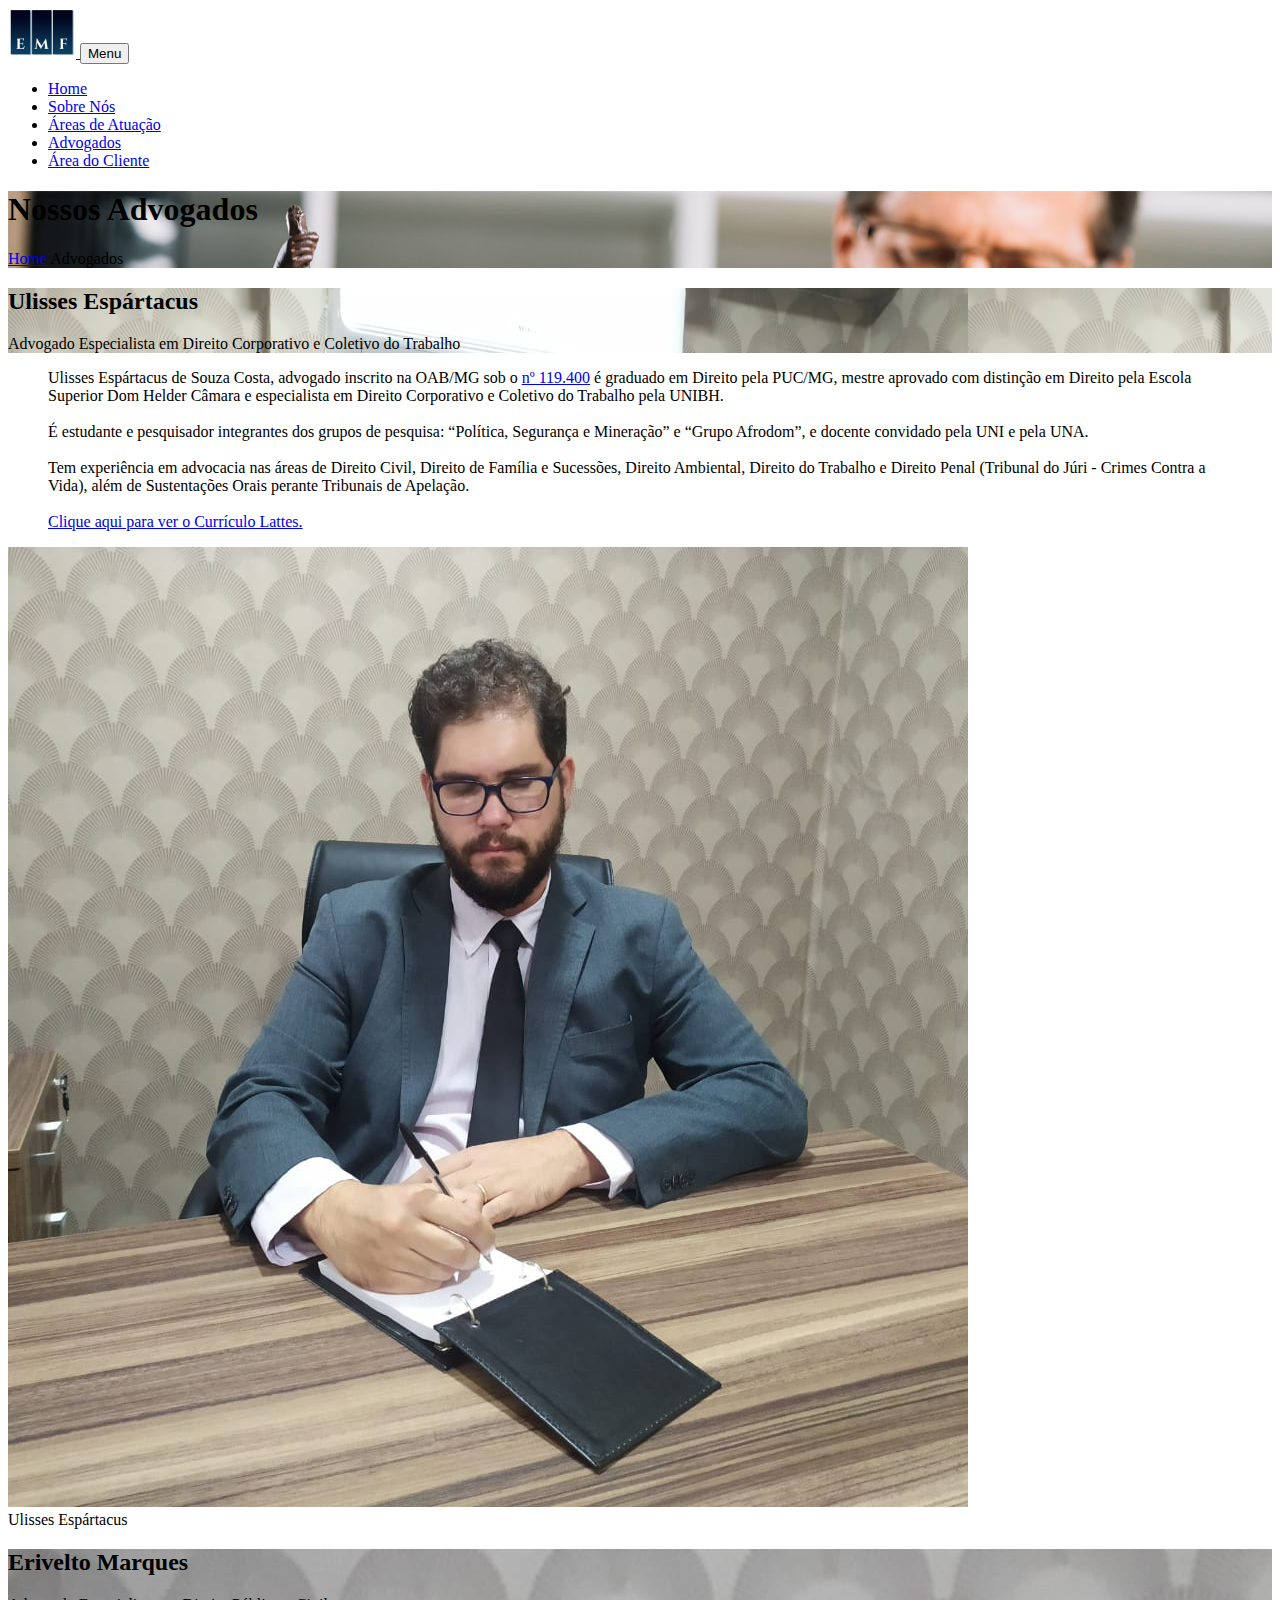
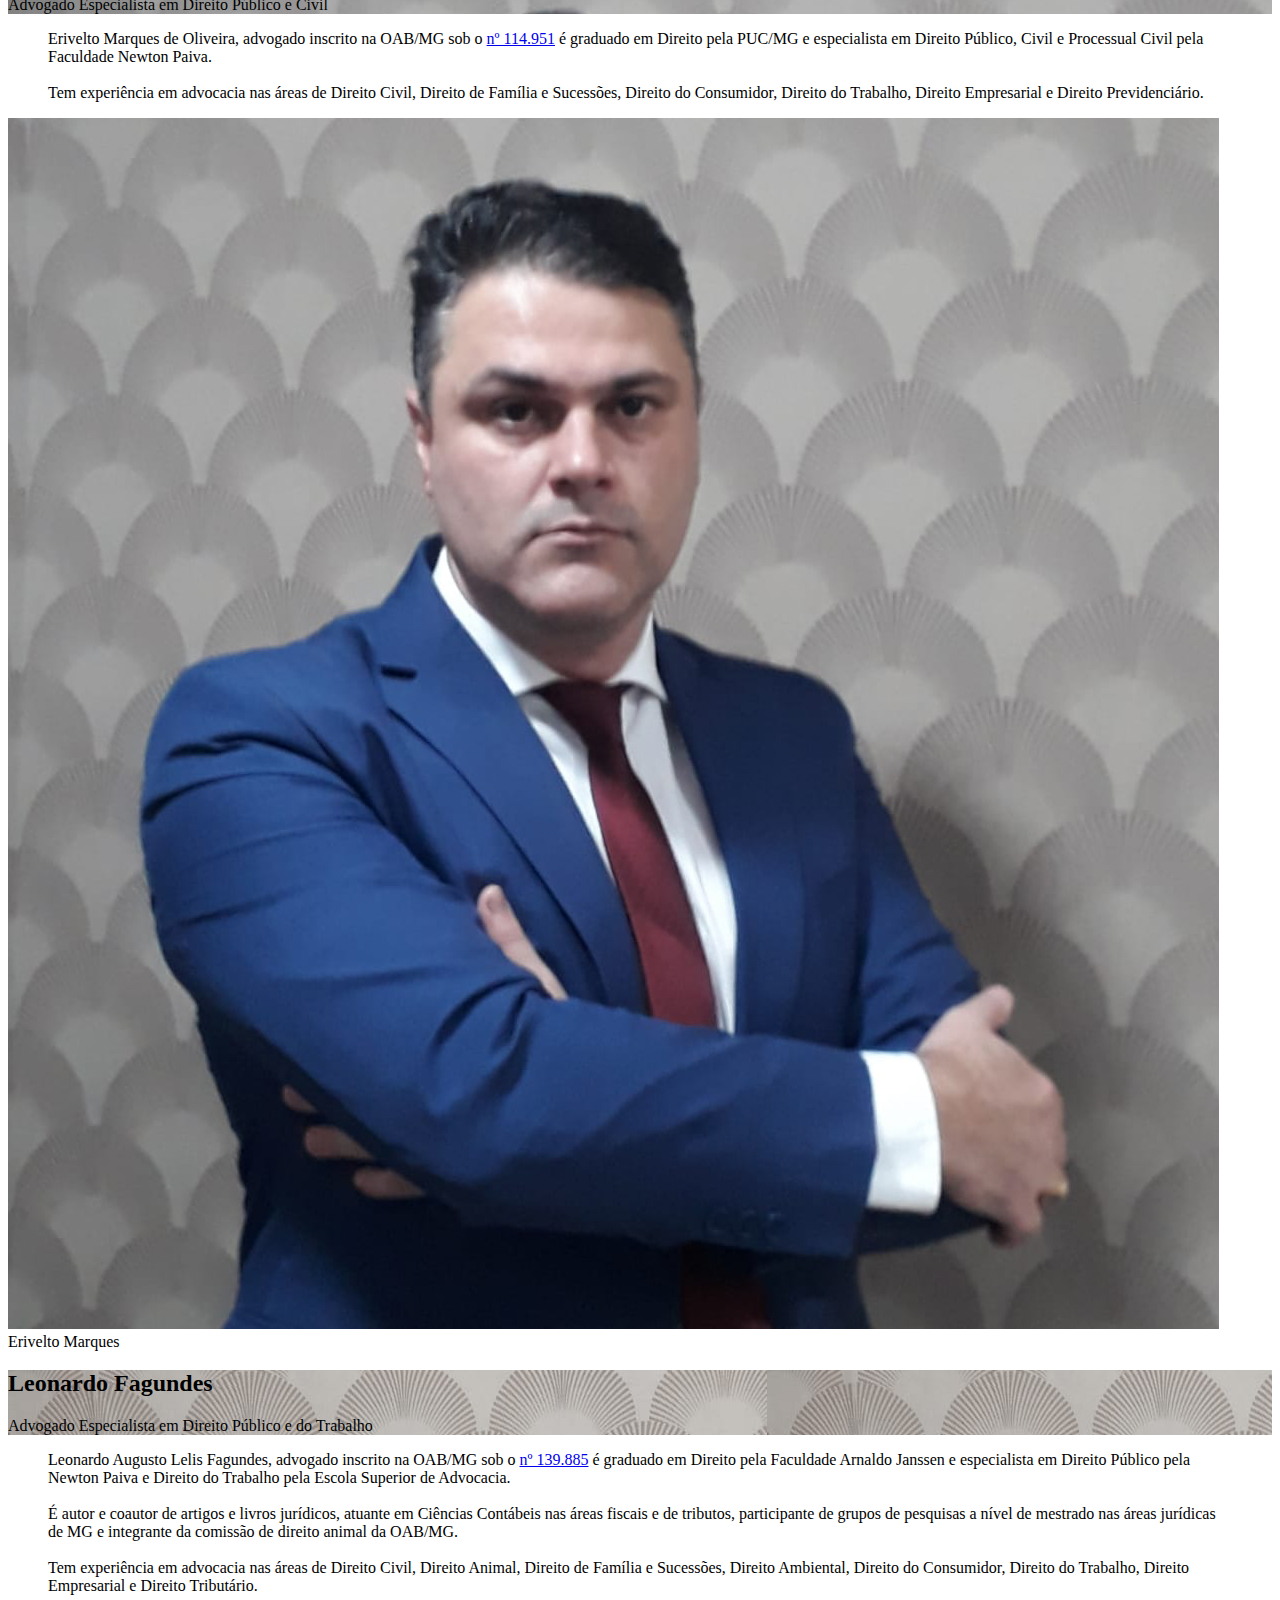
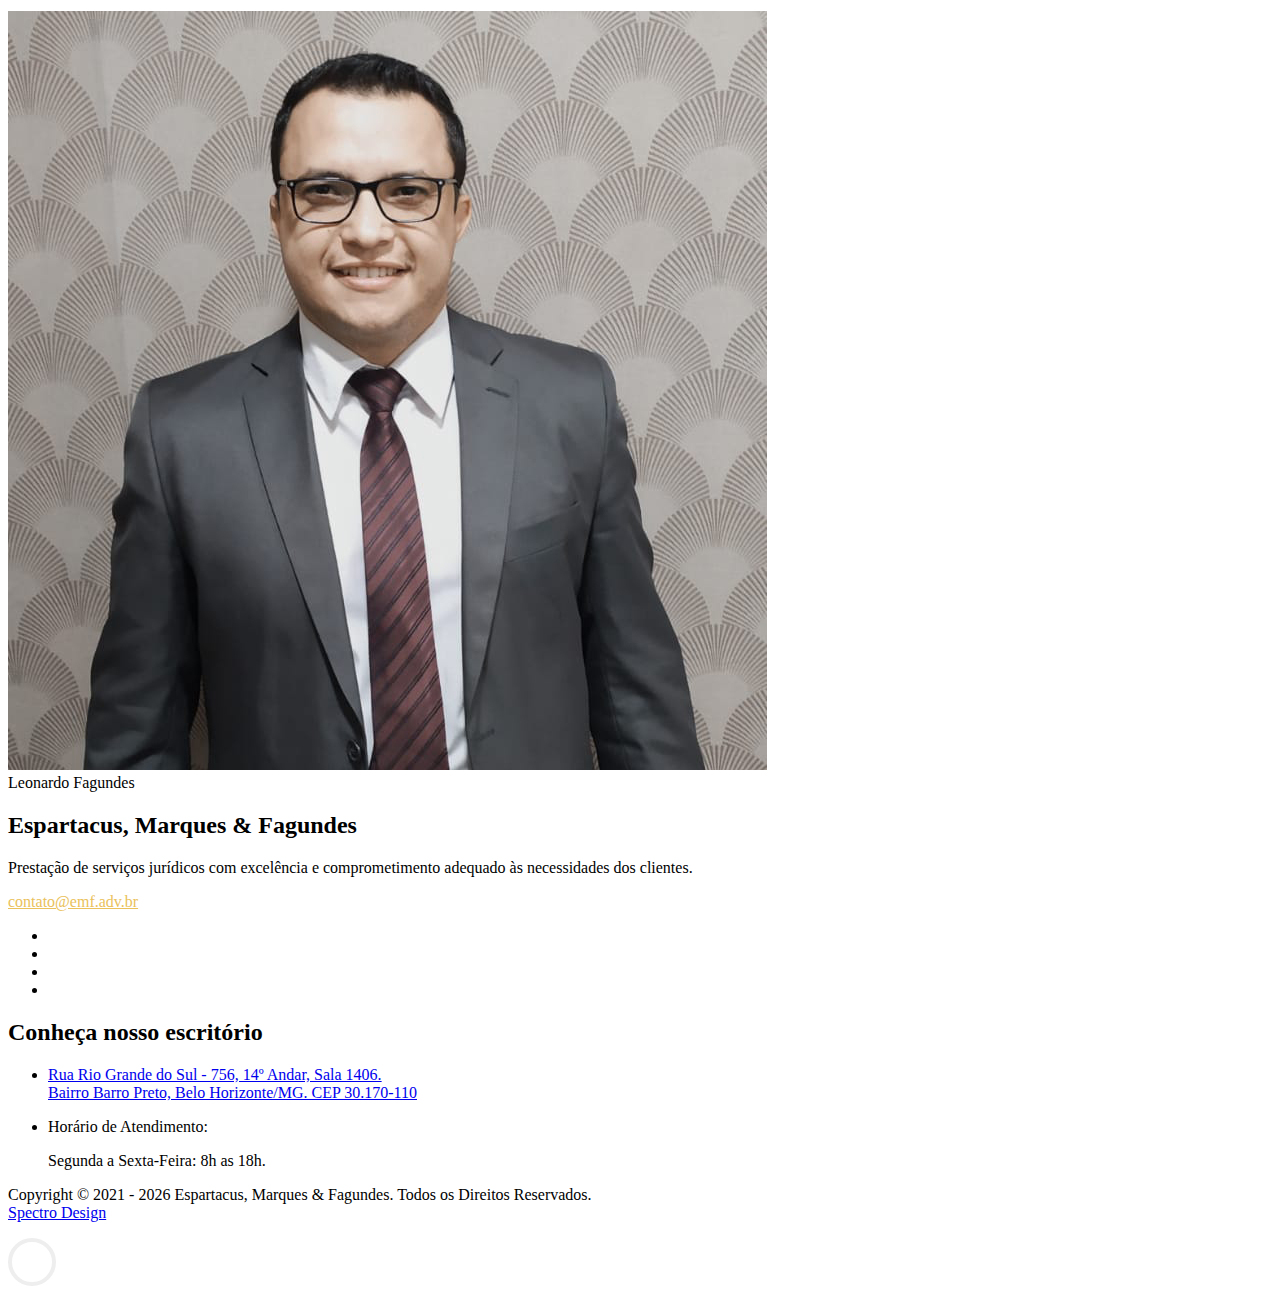
==== advogados.html @ 8c144154 "first commit" ====
<!DOCTYPE html>
<html lang="pt-BR">

<head>
  <title>EMF | Direito de Negócios</title>
  <meta charset="UTF-8">
  <meta name="viewport" content="width=device-width, initial-scale=1, shrink-to-fit=no">

  <link href="https://fonts.googleapis.com/css?family=Poppins:300,400,500,600,700,800,900" rel="stylesheet">
  <link href="https://fonts.googleapis.com/css?family=Lora:400,400i,700,700i" rel="stylesheet">

  <link rel="stylesheet" href="css/open-iconic-bootstrap.min.css">
  <link rel="stylesheet" href="css/animate.css">
  <link rel="stylesheet" href="css/owl.carousel.min.css">
  <link rel="stylesheet" href="css/owl.theme.default.min.css">
  <link rel="stylesheet" href="css/magnific-popup.css">
  <link rel="stylesheet" href="css/aos.css">
  <link rel="stylesheet" href="css/ionicons.min.css">
  <link rel="stylesheet" href="css/bootstrap-datepicker.css">
  <link rel="stylesheet" href="css/jquery.timepicker.css">
  <link rel="stylesheet" href="css/flaticon.css">
  <link rel="stylesheet" href="css/icomoon.css">
  <link rel="stylesheet" href="css/style.css">
</head>

<body>
  <nav class="navbar navbar-expand-lg navbar-dark ftco_navbar bg-dark ftco-navbar-light" id="ftco-navbar">
    <div class="container">
      <a class="navbar-brand" href="index.html">
        <img src="./images/logo_torres.png" height="50px">
      </a>
      
      <button class="navbar-toggler" type="button" data-toggle="collapse" data-target="#ftco-nav"
        aria-controls="ftco-nav" aria-expanded="false" aria-label="Alternar navegação">
        <span class="oi oi-menu"></span> Menu
      </button>

      <div class="collapse navbar-collapse" id="ftco-nav">
        <ul class="navbar-nav ml-auto">
          <li class="nav-item"><a href="index.html" class="nav-link">Home</a></li>
          <li class="nav-item"><a href="sobre.html" class="nav-link">Sobre Nós</a></li>
          <li class="nav-item"><a href="areas-atuacao.html" class="nav-link">Áreas de Atuação</a></li>
          <li class="nav-item active"><a href="advogados.html" class="nav-link">Advogados</a></li>
          <li class="nav-item"><a href="https://cliente.emf.adv.br" target="_blank" class="nav-link">Área do Cliente</a></li>
        </ul>
      </div>
    </div>
  </nav>

  <section class="hero-wrap hero-wrap-2" style="background-image: url('images/bg_2.jpg');"
    data-stellar-background-ratio="0.5">
    <div class="overlay"></div>
    
    <div class="container">
      <div class="row no-gutters slider-text align-items-end justify-content-center">
        <div class="col-md-9 ftco-animate pb-5 text-center">
          <h1 class="mb-3 bread">Nossos Advogados</h1>
          
          <p class="breadcrumbs">
            <span class="mr-2">
              <a href="index.html">Home <i class="ion-ios-arrow-forward"></i></a>
            </span>
            <span>Advogados</span>
          </p>
        </div>
      </div>
    </div>
  </section>


  <section class="ftco-section bg-light">
    <div class="container-fluid">
      <div class="row justify-content-center">
        <div class="col-lg-4 col-sm-12">
          <div class="block-2 ftco-animate">
            <div class="flipper">
              <div class="front advogados-image" style="background-image: url('./images/espartacus.jpeg');">
                <div class="box">
                  <h2>Ulisses Espártacus</h2>
                  <p>Advogado Especialista em Direito Corporativo e Coletivo do Trabalho</p>
                </div>
              </div>

              <div class="back">
                <blockquote>
                  <p class="text-justify advogados-p">
                    Ulisses Espártacus de Souza Costa, advogado inscrito na OAB/MG sob o <a href="https://www.oabmg.org.br/Consulta/Home/ConsultaInscrito/107839">nº 119.400</a> é graduado em Direito pela PUC/MG, mestre aprovado com distinção em Direito pela Escola Superior Dom Helder Câmara e especialista em Direito Corporativo e Coletivo do Trabalho pela UNIBH. <br><br>
                    É estudante e pesquisador integrantes dos grupos de pesquisa: &ldquo;Política, Segurança e Mineração&rdquo; e &ldquo;Grupo Afrodom&rdquo;, e docente convidado pela UNI e pela UNA. <br><br>
                    Tem experiência em advocacia nas áreas de Direito Civil, Direito de Família e Sucessões, Direito Ambiental, Direito do Trabalho e Direito Penal (Tribunal do Júri - Crimes Contra a Vida), além de Sustentações Orais perante Tribunais de Apelação. <br><br>
                    <a href="http://lattes.cnpq.br/2331229431245854" target="_blank">Clique aqui para ver o Currículo Lattes.</a>
                  </p>
                </blockquote>
                
                <div class="author d-flex">
                  <div class="image mr-3 align-self-center">
                    <img src="images/espartacus_small.jpg" alt="">
                  </div>
                 
                  <div class="name align-self-center">Ulisses Espártacus</div>
                </div>
              </div>
            </div>
          </div>
        </div>

        <div class="col-lg-4 col-sm-12">
          <div class="block-2 ftco-animate">
            <div class="flipper">
              <div class="front advogados-image" style="background-image: url('./images/marques.jpeg');">
                <div class="box">
                  <h2>Erivelto Marques</h2>
                  <p>Advogado Especialista em Direito Público e Civil</p>
                </div>
              </div>
              
              <div class="back">
                <blockquote>
                  <p class="text-justify advogados-p">
                    Erivelto Marques de Oliveira, advogado inscrito na OAB/MG sob o <a href="https://www.oabmg.org.br/Consulta/Home/ConsultaInscrito/92408" target="_blank">nº 114.951</a> é graduado em Direito pela PUC/MG e especialista em Direito Público, Civil e Processual Civil pela Faculdade Newton Paiva.<br><br>
                    Tem experiência em advocacia nas áreas de Direito Civil, Direito de Família e Sucessões, Direito do Consumidor, Direito do Trabalho, Direito Empresarial e Direito Previdenciário.
                  </p>
                </blockquote>

                <div class="author d-flex">
                  <div class="image mr-3 align-self-center">
                    <img src="./images/marques_small.jpg" alt="">
                  </div>

                  <div class="name align-self-center">Erivelto Marques</div>
                </div>
              </div>
            </div>
          </div>
        </div>

        <div class="col-lg-4 col-sm-12">
          <div class="block-2 ftco-animate">
            <div class="flipper">
              <div class="front advogados-image" style="background-image: url('./images/fagundes.jpeg');">
                <div class="box">
                  <h2>Leonardo Fagundes</h2>
                  <p>Advogado Especialista em Direito Público e do Trabalho</p>
                </div>
              </div>

              <div class="back">
                <blockquote>
                  <p class="text-justify advogados-p">
                    Leonardo Augusto Lelis Fagundes, advogado inscrito na OAB/MG sob o <a href="https://www.oabmg.org.br/Consulta/Home/ConsultaInscrito/132159" target="_blank">nº 139.885</a> é graduado em Direito pela Faculdade Arnaldo Janssen e especialista em Direito Público pela Newton Paiva e Direito do Trabalho pela Escola Superior de Advocacia.<br><br>
                    É autor e coautor de artigos e livros jurídicos, atuante em Ciências Contábeis nas áreas fiscais e de tributos, participante de grupos de pesquisas a nível de mestrado nas áreas jurídicas de MG e integrante da comissão de direito animal da OAB/MG. <br><br>
                    Tem experiência em advocacia nas áreas de Direito Civil, Direito Animal, Direito de Família e Sucessões, Direito Ambiental, Direito do Consumidor, Direito do Trabalho, Direito Empresarial e Direito Tributário.
                  </p>
                </blockquote>

                <div class="author d-flex">
                  <div class="image mr-3 align-self-center">
                    <img src="images/fagundes_small.jpg" alt="">
                  </div>
                  
                  <div class="name align-self-center">Leonardo Fagundes</div>
                </div>
              </div>
            </div>
          </div>
        </div>
      </div>
    </div>
  </section>

  <footer class="ftco-footer ftco-bg-dark ftco-section">
    <div class="container">
      <div class="row mb-5">
        <div class="col-md">
          <div class="ftco-footer-widget mb-4">
            <h2 class="ftco-heading-2">Espartacus, Marques & Fagundes</h2>
            
            <p>
              Prestação de serviços jurídicos com excelência e comprometimento adequado às necessidades dos clientes.
            </p>

            <p>
              <a style="color: #eac15a;" href="mailto:contato@emf.adv.br">contato@emf.adv.br</a>
            </p>
            
            <ul class="ftco-footer-social list-unstyled float-md-left float-lft mt-5">
              <li class="ftco-animate"><a href="#"><span class="icon-whatsapp"></span></a></li>
              <li class="ftco-animate"><a href="#"><span class="icon-instagram"></span></a></li>
              <li class="ftco-animate"><a href="#"><span class="icon-facebook"></span></a></li>
              <li class="ftco-animate"><a href="#"><span class="icon-linkedin"></span></a></li>
            </ul>
          </div>
        </div>
        
        <div class="col-md">
          <div class="ftco-footer-widget mb-4">
            <h2 class="ftco-heading-2">Conheça nosso escritório</h2>
            
            <div class="block-23 mb-3">
              <ul>
                <li>
                  <span class="icon icon-map-marker"></span>
                  
                  <a href="https://goo.gl/maps/w733eNDTpMYWF9cn6" target="_blank">
                    <span class="text">
                      Rua Rio Grande do Sul - 756, 14º Andar, Sala 1406.<br>
                      Bairro Barro Preto, Belo Horizonte/MG. CEP 30.170-110
                    </span>
                  </a>
                </li>
                
                <li class="pt-4">
                  <p>Horário de Atendimento:</p>
                  <p class="pl-3">Segunda a Sexta-Feira: 8h as 18h.</p>
                </li>
              </ul>
            </div>
          </div>
        </div>
      </div>

      <div class="row">
        <div class="col-md-12 text-center">
          <p>
            Copyright &copy;
            
            <script>
              var year = new Date().getFullYear();
              if (year > 2021) document.write('2021 - ');
              document.write(year);
            </script>
            
            Espartacus, Marques & Fagundes. Todos os Direitos Reservados.<br>
            
            <a href="https://designspectro.com.br" target="_blank">Spectro Design</a>
          </p>
        </div>
      </div>
    </div>
  </footer>

  <!-- loader -->
  <div id="ftco-loader" class="show fullscreen">
    <svg class="circular" width="48px" height="48px">
      <circle class="path-bg" cx="24" cy="24" r="22" fill="none" stroke-width="4" stroke="#eeeeee">
      <circle class="path" cx="24" cy="24" r="22" fill="none" stroke-width="4" stroke-miterlimit="10" stroke="#F96D00">
    </svg>
  </div>

  <script src="js/jquery.min.js"></script>
  <script src="js/jquery-migrate-3.0.1.min.js"></script>
  <script src="js/popper.min.js"></script>
  <script src="js/bootstrap.min.js"></script>
  <script src="js/jquery.easing.1.3.js"></script>
  <script src="js/jquery.waypoints.min.js"></script>
  <script src="js/jquery.stellar.min.js"></script>
  <script src="js/owl.carousel.min.js"></script>
  <script src="js/jquery.magnific-popup.min.js"></script>
  <script src="js/aos.js"></script>
  <script src="js/jquery.animateNumber.min.js"></script>
  <script src="js/bootstrap-datepicker.js"></script>
  <script src="js/jquery.timepicker.min.js"></script>
  <script src="js/scrollax.min.js"></script>
  <script src="js/google-map.js"></script>
  <script src="js/main.js"></script>
</body>
</html>
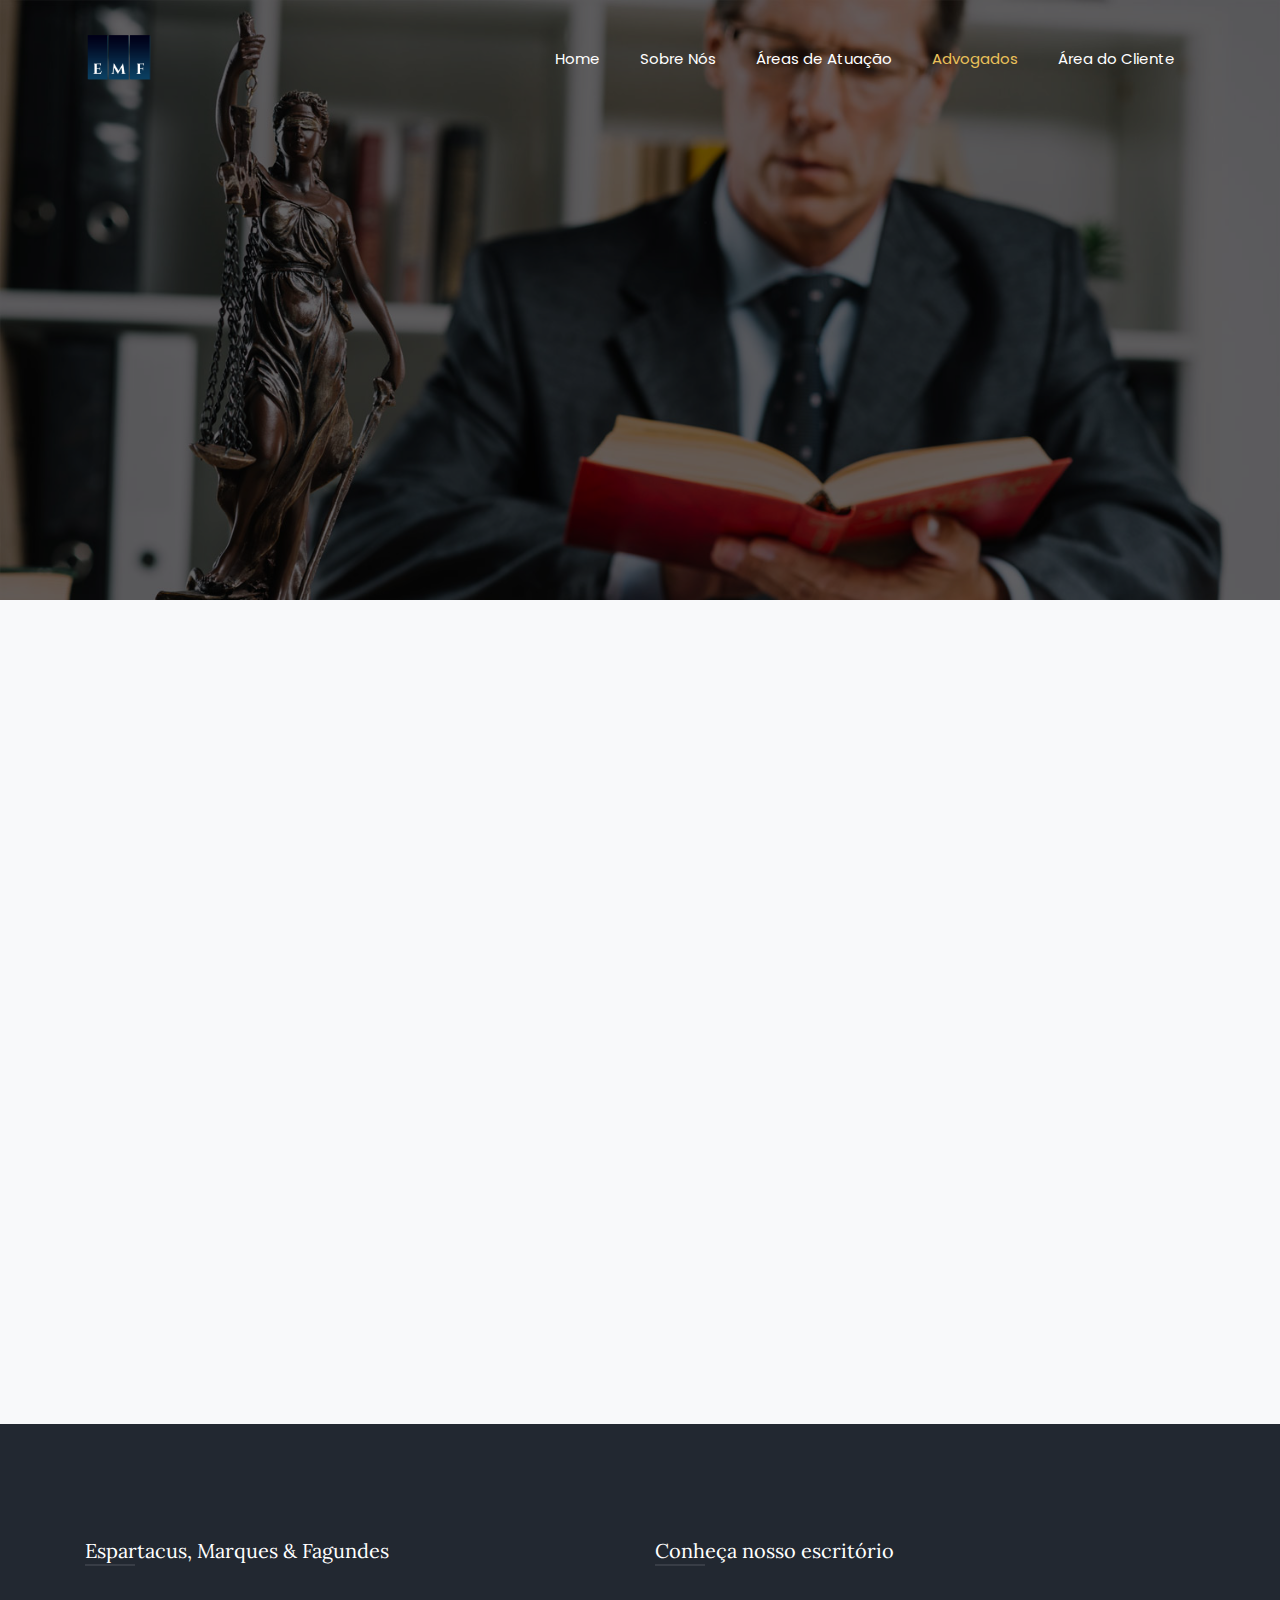
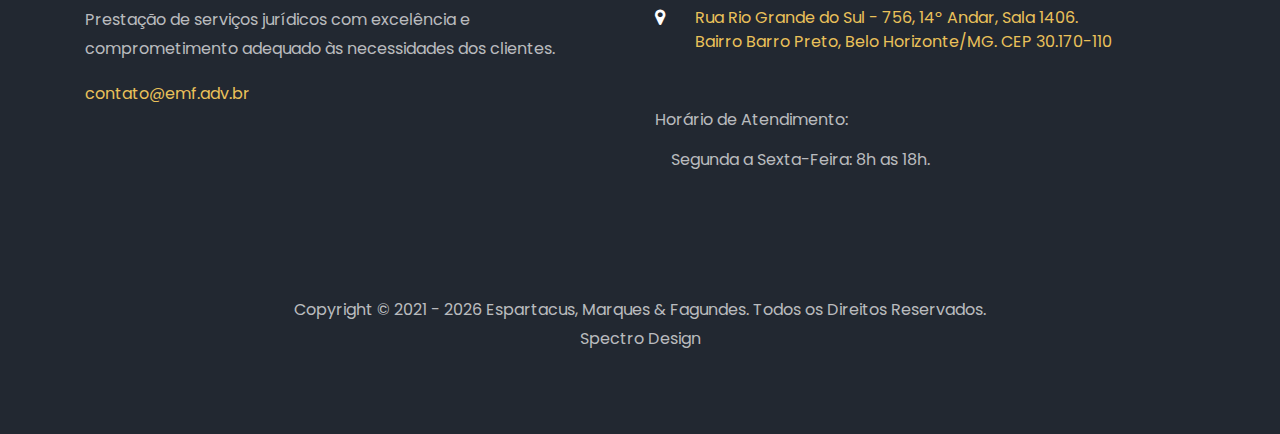
==== commit 52afa110: "Add files via upload" ====
--- a/advogados.html
+++ b/advogados.html
@@ -1,266 +1,266 @@
-<!DOCTYPE html>
-<html lang="pt-BR">
-
-<head>
-  <title>EMF | Direito de Negócios</title>
-  <meta charset="UTF-8">
-  <meta name="viewport" content="width=device-width, initial-scale=1, shrink-to-fit=no">
-
-  <link href="https://fonts.googleapis.com/css?family=Poppins:300,400,500,600,700,800,900" rel="stylesheet">
-  <link href="https://fonts.googleapis.com/css?family=Lora:400,400i,700,700i" rel="stylesheet">
-
-  <link rel="stylesheet" href="css/open-iconic-bootstrap.min.css">
-  <link rel="stylesheet" href="css/animate.css">
-  <link rel="stylesheet" href="css/owl.carousel.min.css">
-  <link rel="stylesheet" href="css/owl.theme.default.min.css">
-  <link rel="stylesheet" href="css/magnific-popup.css">
-  <link rel="stylesheet" href="css/aos.css">
-  <link rel="stylesheet" href="css/ionicons.min.css">
-  <link rel="stylesheet" href="css/bootstrap-datepicker.css">
-  <link rel="stylesheet" href="css/jquery.timepicker.css">
-  <link rel="stylesheet" href="css/flaticon.css">
-  <link rel="stylesheet" href="css/icomoon.css">
-  <link rel="stylesheet" href="css/style.css">
-</head>
-
-<body>
-  <nav class="navbar navbar-expand-lg navbar-dark ftco_navbar bg-dark ftco-navbar-light" id="ftco-navbar">
-    <div class="container">
-      <a class="navbar-brand" href="index.html">
-        <img src="./images/logo_torres.png" height="50px">
-      </a>
-      
-      <button class="navbar-toggler" type="button" data-toggle="collapse" data-target="#ftco-nav"
-        aria-controls="ftco-nav" aria-expanded="false" aria-label="Alternar navegação">
-        <span class="oi oi-menu"></span> Menu
-      </button>
-
-      <div class="collapse navbar-collapse" id="ftco-nav">
-        <ul class="navbar-nav ml-auto">
-          <li class="nav-item"><a href="index.html" class="nav-link">Home</a></li>
-          <li class="nav-item"><a href="sobre.html" class="nav-link">Sobre Nós</a></li>
-          <li class="nav-item"><a href="areas-atuacao.html" class="nav-link">Áreas de Atuação</a></li>
-          <li class="nav-item active"><a href="advogados.html" class="nav-link">Advogados</a></li>
-          <li class="nav-item"><a href="https://cliente.emf.adv.br" target="_blank" class="nav-link">Área do Cliente</a></li>
-        </ul>
-      </div>
-    </div>
-  </nav>
-
-  <section class="hero-wrap hero-wrap-2" style="background-image: url('images/bg_2.jpg');"
-    data-stellar-background-ratio="0.5">
-    <div class="overlay"></div>
-    
-    <div class="container">
-      <div class="row no-gutters slider-text align-items-end justify-content-center">
-        <div class="col-md-9 ftco-animate pb-5 text-center">
-          <h1 class="mb-3 bread">Nossos Advogados</h1>
-          
-          <p class="breadcrumbs">
-            <span class="mr-2">
-              <a href="index.html">Home <i class="ion-ios-arrow-forward"></i></a>
-            </span>
-            <span>Advogados</span>
-          </p>
-        </div>
-      </div>
-    </div>
-  </section>
-
-
-  <section class="ftco-section bg-light">
-    <div class="container-fluid">
-      <div class="row justify-content-center">
-        <div class="col-lg-4 col-sm-12">
-          <div class="block-2 ftco-animate">
-            <div class="flipper">
-              <div class="front advogados-image" style="background-image: url('./images/espartacus.jpeg');">
-                <div class="box">
-                  <h2>Ulisses Espártacus</h2>
-                  <p>Advogado Especialista em Direito Corporativo e Coletivo do Trabalho</p>
-                </div>
-              </div>
-
-              <div class="back">
-                <blockquote>
-                  <p class="text-justify advogados-p">
-                    Ulisses Espártacus de Souza Costa, advogado inscrito na OAB/MG sob o <a href="https://www.oabmg.org.br/Consulta/Home/ConsultaInscrito/107839">nº 119.400</a> é graduado em Direito pela PUC/MG, mestre aprovado com distinção em Direito pela Escola Superior Dom Helder Câmara e especialista em Direito Corporativo e Coletivo do Trabalho pela UNIBH. <br><br>
-                    É estudante e pesquisador integrantes dos grupos de pesquisa: &ldquo;Política, Segurança e Mineração&rdquo; e &ldquo;Grupo Afrodom&rdquo;, e docente convidado pela UNI e pela UNA. <br><br>
-                    Tem experiência em advocacia nas áreas de Direito Civil, Direito de Família e Sucessões, Direito Ambiental, Direito do Trabalho e Direito Penal (Tribunal do Júri - Crimes Contra a Vida), além de Sustentações Orais perante Tribunais de Apelação. <br><br>
-                    <a href="http://lattes.cnpq.br/2331229431245854" target="_blank">Clique aqui para ver o Currículo Lattes.</a>
-                  </p>
-                </blockquote>
-                
-                <div class="author d-flex">
-                  <div class="image mr-3 align-self-center">
-                    <img src="images/espartacus_small.jpg" alt="">
-                  </div>
-                 
-                  <div class="name align-self-center">Ulisses Espártacus</div>
-                </div>
-              </div>
-            </div>
-          </div>
-        </div>
-
-        <div class="col-lg-4 col-sm-12">
-          <div class="block-2 ftco-animate">
-            <div class="flipper">
-              <div class="front advogados-image" style="background-image: url('./images/marques.jpeg');">
-                <div class="box">
-                  <h2>Erivelto Marques</h2>
-                  <p>Advogado Especialista em Direito Público e Civil</p>
-                </div>
-              </div>
-              
-              <div class="back">
-                <blockquote>
-                  <p class="text-justify advogados-p">
-                    Erivelto Marques de Oliveira, advogado inscrito na OAB/MG sob o <a href="https://www.oabmg.org.br/Consulta/Home/ConsultaInscrito/92408" target="_blank">nº 114.951</a> é graduado em Direito pela PUC/MG e especialista em Direito Público, Civil e Processual Civil pela Faculdade Newton Paiva.<br><br>
-                    Tem experiência em advocacia nas áreas de Direito Civil, Direito de Família e Sucessões, Direito do Consumidor, Direito do Trabalho, Direito Empresarial e Direito Previdenciário.
-                  </p>
-                </blockquote>
-
-                <div class="author d-flex">
-                  <div class="image mr-3 align-self-center">
-                    <img src="./images/marques_small.jpg" alt="">
-                  </div>
-
-                  <div class="name align-self-center">Erivelto Marques</div>
-                </div>
-              </div>
-            </div>
-          </div>
-        </div>
-
-        <div class="col-lg-4 col-sm-12">
-          <div class="block-2 ftco-animate">
-            <div class="flipper">
-              <div class="front advogados-image" style="background-image: url('./images/fagundes.jpeg');">
-                <div class="box">
-                  <h2>Leonardo Fagundes</h2>
-                  <p>Advogado Especialista em Direito Público e do Trabalho</p>
-                </div>
-              </div>
-
-              <div class="back">
-                <blockquote>
-                  <p class="text-justify advogados-p">
-                    Leonardo Augusto Lelis Fagundes, advogado inscrito na OAB/MG sob o <a href="https://www.oabmg.org.br/Consulta/Home/ConsultaInscrito/132159" target="_blank">nº 139.885</a> é graduado em Direito pela Faculdade Arnaldo Janssen e especialista em Direito Público pela Newton Paiva e Direito do Trabalho pela Escola Superior de Advocacia.<br><br>
-                    É autor e coautor de artigos e livros jurídicos, atuante em Ciências Contábeis nas áreas fiscais e de tributos, participante de grupos de pesquisas a nível de mestrado nas áreas jurídicas de MG e integrante da comissão de direito animal da OAB/MG. <br><br>
-                    Tem experiência em advocacia nas áreas de Direito Civil, Direito Animal, Direito de Família e Sucessões, Direito Ambiental, Direito do Consumidor, Direito do Trabalho, Direito Empresarial e Direito Tributário.
-                  </p>
-                </blockquote>
-
-                <div class="author d-flex">
-                  <div class="image mr-3 align-self-center">
-                    <img src="images/fagundes_small.jpg" alt="">
-                  </div>
-                  
-                  <div class="name align-self-center">Leonardo Fagundes</div>
-                </div>
-              </div>
-            </div>
-          </div>
-        </div>
-      </div>
-    </div>
-  </section>
-
-  <footer class="ftco-footer ftco-bg-dark ftco-section">
-    <div class="container">
-      <div class="row mb-5">
-        <div class="col-md">
-          <div class="ftco-footer-widget mb-4">
-            <h2 class="ftco-heading-2">Espartacus, Marques & Fagundes</h2>
-            
-            <p>
-              Prestação de serviços jurídicos com excelência e comprometimento adequado às necessidades dos clientes.
-            </p>
-
-            <p>
-              <a style="color: #eac15a;" href="mailto:contato@emf.adv.br">contato@emf.adv.br</a>
-            </p>
-            
-            <ul class="ftco-footer-social list-unstyled float-md-left float-lft mt-5">
-              <li class="ftco-animate"><a href="#"><span class="icon-whatsapp"></span></a></li>
-              <li class="ftco-animate"><a href="#"><span class="icon-instagram"></span></a></li>
-              <li class="ftco-animate"><a href="#"><span class="icon-facebook"></span></a></li>
-              <li class="ftco-animate"><a href="#"><span class="icon-linkedin"></span></a></li>
-            </ul>
-          </div>
-        </div>
-        
-        <div class="col-md">
-          <div class="ftco-footer-widget mb-4">
-            <h2 class="ftco-heading-2">Conheça nosso escritório</h2>
-            
-            <div class="block-23 mb-3">
-              <ul>
-                <li>
-                  <span class="icon icon-map-marker"></span>
-                  
-                  <a href="https://goo.gl/maps/w733eNDTpMYWF9cn6" target="_blank">
-                    <span class="text">
-                      Rua Rio Grande do Sul - 756, 14º Andar, Sala 1406.<br>
-                      Bairro Barro Preto, Belo Horizonte/MG. CEP 30.170-110
-                    </span>
-                  </a>
-                </li>
-                
-                <li class="pt-4">
-                  <p>Horário de Atendimento:</p>
-                  <p class="pl-3">Segunda a Sexta-Feira: 8h as 18h.</p>
-                </li>
-              </ul>
-            </div>
-          </div>
-        </div>
-      </div>
-
-      <div class="row">
-        <div class="col-md-12 text-center">
-          <p>
-            Copyright &copy;
-            
-            <script>
-              var year = new Date().getFullYear();
-              if (year > 2021) document.write('2021 - ');
-              document.write(year);
-            </script>
-            
-            Espartacus, Marques & Fagundes. Todos os Direitos Reservados.<br>
-            
-            <a href="https://designspectro.com.br" target="_blank">Spectro Design</a>
-          </p>
-        </div>
-      </div>
-    </div>
-  </footer>
-
-  <!-- loader -->
-  <div id="ftco-loader" class="show fullscreen">
-    <svg class="circular" width="48px" height="48px">
-      <circle class="path-bg" cx="24" cy="24" r="22" fill="none" stroke-width="4" stroke="#eeeeee">
-      <circle class="path" cx="24" cy="24" r="22" fill="none" stroke-width="4" stroke-miterlimit="10" stroke="#F96D00">
-    </svg>
-  </div>
-
-  <script src="js/jquery.min.js"></script>
-  <script src="js/jquery-migrate-3.0.1.min.js"></script>
-  <script src="js/popper.min.js"></script>
-  <script src="js/bootstrap.min.js"></script>
-  <script src="js/jquery.easing.1.3.js"></script>
-  <script src="js/jquery.waypoints.min.js"></script>
-  <script src="js/jquery.stellar.min.js"></script>
-  <script src="js/owl.carousel.min.js"></script>
-  <script src="js/jquery.magnific-popup.min.js"></script>
-  <script src="js/aos.js"></script>
-  <script src="js/jquery.animateNumber.min.js"></script>
-  <script src="js/bootstrap-datepicker.js"></script>
-  <script src="js/jquery.timepicker.min.js"></script>
-  <script src="js/scrollax.min.js"></script>
-  <script src="js/google-map.js"></script>
-  <script src="js/main.js"></script>
-</body>
+<!DOCTYPE html>
+<html lang="pt-BR">
+
+<head>
+  <title>EMF | Direito de Negócios</title>
+  <meta charset="UTF-8">
+  <meta name="viewport" content="width=device-width, initial-scale=1, shrink-to-fit=no">
+
+  <link href="https://fonts.googleapis.com/css?family=Poppins:300,400,500,600,700,800,900" rel="stylesheet">
+  <link href="https://fonts.googleapis.com/css?family=Lora:400,400i,700,700i" rel="stylesheet">
+
+  <link rel="stylesheet" href="css/open-iconic-bootstrap.min.css">
+  <link rel="stylesheet" href="css/animate.css">
+  <link rel="stylesheet" href="css/owl.carousel.min.css">
+  <link rel="stylesheet" href="css/owl.theme.default.min.css">
+  <link rel="stylesheet" href="css/magnific-popup.css">
+  <link rel="stylesheet" href="css/aos.css">
+  <link rel="stylesheet" href="css/ionicons.min.css">
+  <link rel="stylesheet" href="css/bootstrap-datepicker.css">
+  <link rel="stylesheet" href="css/jquery.timepicker.css">
+  <link rel="stylesheet" href="css/flaticon.css">
+  <link rel="stylesheet" href="css/icomoon.css">
+  <link rel="stylesheet" href="css/style.css">
+</head>
+
+<body>
+  <nav class="navbar navbar-expand-lg navbar-dark ftco_navbar bg-dark ftco-navbar-light" id="ftco-navbar">
+    <div class="container">
+      <a class="navbar-brand" href="index.html">
+        <img src="./images/logo_torres.png" height="50px">
+      </a>
+      
+      <button class="navbar-toggler" type="button" data-toggle="collapse" data-target="#ftco-nav"
+        aria-controls="ftco-nav" aria-expanded="false" aria-label="Alternar navegação">
+        <span class="oi oi-menu"></span> Menu
+      </button>
+
+      <div class="collapse navbar-collapse" id="ftco-nav">
+        <ul class="navbar-nav ml-auto">
+          <li class="nav-item"><a href="index.html" class="nav-link">Home</a></li>
+          <li class="nav-item"><a href="sobre.html" class="nav-link">Sobre Nós</a></li>
+          <li class="nav-item"><a href="areas-atuacao.html" class="nav-link">Áreas de Atuação</a></li>
+          <li class="nav-item active"><a href="advogados.html" class="nav-link">Advogados</a></li>
+          <li class="nav-item"><a href="https://cliente.emf.adv.br" target="_blank" class="nav-link">Área do Cliente</a></li>
+        </ul>
+      </div>
+    </div>
+  </nav>
+
+  <section class="hero-wrap hero-wrap-2" style="background-image: url('images/bg_2.jpg');"
+    data-stellar-background-ratio="0.5">
+    <div class="overlay"></div>
+    
+    <div class="container">
+      <div class="row no-gutters slider-text align-items-end justify-content-center">
+        <div class="col-md-9 ftco-animate pb-5 text-center">
+          <h1 class="mb-3 bread">Nossos Advogados</h1>
+          
+          <p class="breadcrumbs">
+            <span class="mr-2">
+              <a href="index.html">Home <i class="ion-ios-arrow-forward"></i></a>
+            </span>
+            <span>Advogados</span>
+          </p>
+        </div>
+      </div>
+    </div>
+  </section>
+
+
+  <section class="ftco-section bg-light">
+    <div class="container-fluid">
+      <div class="row justify-content-center">
+        <div class="col-lg-4 col-sm-12">
+          <div class="block-2 ftco-animate">
+            <div class="flipper">
+              <div class="front advogados-image" style="background-image: url('./images/espartacus.jpeg');">
+                <div class="box">
+                  <h2>Ulisses Espártacus</h2>
+                  <p>Advogado Especialista em Direito Corporativo e Coletivo do Trabalho</p>
+                </div>
+              </div>
+
+              <div class="back">
+                <blockquote>
+                  <p class="text-justify advogados-p">
+                    Ulisses Espártacus de Souza Costa, advogado do Escritório Espártacus Marques & Fagundes, graduado em Direito pela Pontifícia Universidade Católica de Minas Gerais (2008), especialista em Direito Corporativo e Coletivo do Trabalho pela Centro Universitário de Belo Horizonte (2016). Mestre aprovado com distinção em Direito pela Escola Superior Dom Helder Câmara. Possui experiência em Direito Civil; Direito de Família, Sucessões, Direito do Trabalho e Direito Penal. Autor de capítulos de livros e artigos científicos em periódicos e revistas jurídicas. <br><br>
+                    <a href="http://lattes.cnpq.br/2331229431245854" target="_blank">
+                      Clique aqui para ver o Currículo Lattes.
+                    </a>
+                  </p>
+                </blockquote>
+                
+                <div class="author d-flex">
+                  <div class="image mr-3 align-self-center">
+                    <img src="images/espartacus_small.jpg" alt="">
+                  </div>
+                 
+                  <div class="name align-self-center">Ulisses Espártacus</div>
+                </div>
+              </div>
+            </div>
+          </div>
+        </div>
+
+        <div class="col-lg-4 col-sm-12">
+          <div class="block-2 ftco-animate">
+            <div class="flipper">
+              <div class="front advogados-image" style="background-image: url('./images/marques.jpeg');">
+                <div class="box">
+                  <h2>Erivelto Marques</h2>
+                  <p>Advogado Especialista em Direito Público e Civil</p>
+                </div>
+              </div>
+              
+              <div class="back">
+                <blockquote>
+                  <p class="text-justify advogados-p">
+                    Erivelto Marques de Oliveira, advogado inscrito na OAB/MG sob o <a href="https://www.oabmg.org.br/Consulta/Home/ConsultaInscrito/92408" target="_blank">nº 114.951</a> é graduado em Direito pela PUC/MG e especialista em Direito Público, Civil e Processual Civil pela Faculdade Newton Paiva.<br><br>
+                    Tem experiência em advocacia nas áreas de Direito Civil, Direito de Família e Sucessões, Direito do Consumidor, Direito do Trabalho, Direito Empresarial e Direito Previdenciário.
+                  </p>
+                </blockquote>
+
+                <div class="author d-flex">
+                  <div class="image mr-3 align-self-center">
+                    <img src="./images/marques_small.jpg" alt="">
+                  </div>
+
+                  <div class="name align-self-center">Erivelto Marques</div>
+                </div>
+              </div>
+            </div>
+          </div>
+        </div>
+
+        <div class="col-lg-4 col-sm-12">
+          <div class="block-2 ftco-animate">
+            <div class="flipper">
+              <div class="front advogados-image" style="background-image: url('./images/fagundes.jpeg');">
+                <div class="box">
+                  <h2>Leonardo Fagundes</h2>
+                  <p>Advogado Especialista em Direito Público e do Trabalho</p>
+                </div>
+              </div>
+
+              <div class="back">
+                <blockquote>
+                  <p class="text-justify advogados-p">
+                    Leonardo Augusto Lelis Fagundes, advogado inscrito na OAB/MG sob o <a href="https://www.oabmg.org.br/Consulta/Home/ConsultaInscrito/132159" target="_blank">nº 139.885</a> é graduado em Direito pela Faculdade Arnaldo Janssen e especialista com certificação em Direito Público e especialização em Direito do Trabalho.<br><br>
+                    É autor e coautor de artigos e livros jurídicos, participante de grupos de pesquisas a nível de mestrado nas áreas jurídicas de Minas Gerais e professor de cursos jurídicos e palestrante esporádico convidado em diversos eventos jurídicos no Estado de Minas Gerais desde 2013.<br><br>
+                    Tem vasta experiência da advocacia nas áreas de Direito Civil, Direito de Família e Sucessões, Direito do Consumidor, Direito do Trabalho e Direito Empresarial.
+                  </p>
+                </blockquote>
+
+                <div class="author d-flex">
+                  <div class="image mr-3 align-self-center">
+                    <img src="images/fagundes_small.jpg" alt="">
+                  </div>
+                  
+                  <div class="name align-self-center">Leonardo Fagundes</div>
+                </div>
+              </div>
+            </div>
+          </div>
+        </div>
+      </div>
+    </div>
+  </section>
+
+  <footer class="ftco-footer ftco-bg-dark ftco-section">
+    <div class="container">
+      <div class="row mb-5">
+        <div class="col-md">
+          <div class="ftco-footer-widget mb-4">
+            <h2 class="ftco-heading-2">Espartacus, Marques & Fagundes</h2>
+            
+            <p>
+              Prestação de serviços jurídicos com excelência e comprometimento adequado às necessidades dos clientes.
+            </p>
+
+            <p>
+              <a style="color: #eac15a;" href="mailto:contato@emf.adv.br">contato@emf.adv.br</a>
+            </p>
+            
+            <ul class="ftco-footer-social list-unstyled float-md-left float-lft mt-5">
+              <li class="ftco-animate"><a href="#"><span class="icon-whatsapp"></span></a></li>
+              <li class="ftco-animate"><a href="#"><span class="icon-instagram"></span></a></li>
+              <li class="ftco-animate"><a href="#"><span class="icon-facebook"></span></a></li>
+              <li class="ftco-animate"><a href="#"><span class="icon-linkedin"></span></a></li>
+            </ul>
+          </div>
+        </div>
+        
+        <div class="col-md">
+          <div class="ftco-footer-widget mb-4">
+            <h2 class="ftco-heading-2">Conheça nosso escritório</h2>
+            
+            <div class="block-23 mb-3">
+              <ul>
+                <li>
+                  <span class="icon icon-map-marker"></span>
+                  
+                  <a href="https://goo.gl/maps/w733eNDTpMYWF9cn6" target="_blank">
+                    <span class="text">
+                      Rua Rio Grande do Sul - 756, 14º Andar, Sala 1406.<br>
+                      Bairro Barro Preto, Belo Horizonte/MG. CEP 30.170-110
+                    </span>
+                  </a>
+                </li>
+                
+                <li class="pt-4">
+                  <p>Horário de Atendimento:</p>
+                  <p class="pl-3">Segunda a Sexta-Feira: 8h as 18h.</p>
+                </li>
+              </ul>
+            </div>
+          </div>
+        </div>
+      </div>
+
+      <div class="row">
+        <div class="col-md-12 text-center">
+          <p>
+            Copyright &copy;
+            
+            <script>
+              var year = new Date().getFullYear();
+              if (year > 2021) document.write('2021 - ');
+              document.write(year);
+            </script>
+            
+            Espartacus, Marques & Fagundes. Todos os Direitos Reservados.<br>
+            
+            <a href="https://designspectro.com.br" target="_blank">Spectro Design</a>
+          </p>
+        </div>
+      </div>
+    </div>
+  </footer>
+
+  <!-- loader -->
+  <div id="ftco-loader" class="show fullscreen">
+    <svg class="circular" width="48px" height="48px">
+      <circle class="path-bg" cx="24" cy="24" r="22" fill="none" stroke-width="4" stroke="#eeeeee">
+      <circle class="path" cx="24" cy="24" r="22" fill="none" stroke-width="4" stroke-miterlimit="10" stroke="#F96D00">
+    </svg>
+  </div>
+
+  <script src="js/jquery.min.js"></script>
+  <script src="js/jquery-migrate-3.0.1.min.js"></script>
+  <script src="js/popper.min.js"></script>
+  <script src="js/bootstrap.min.js"></script>
+  <script src="js/jquery.easing.1.3.js"></script>
+  <script src="js/jquery.waypoints.min.js"></script>
+  <script src="js/jquery.stellar.min.js"></script>
+  <script src="js/owl.carousel.min.js"></script>
+  <script src="js/jquery.magnific-popup.min.js"></script>
+  <script src="js/aos.js"></script>
+  <script src="js/jquery.animateNumber.min.js"></script>
+  <script src="js/bootstrap-datepicker.js"></script>
+  <script src="js/jquery.timepicker.min.js"></script>
+  <script src="js/scrollax.min.js"></script>
+  <script src="js/google-map.js"></script>
+  <script src="js/main.js"></script>
+</body>
 </html>--- a/css/flaticon.css
+++ b/css/flaticon.css
@@ -0,0 +1,47 @@
+	/*
+  	Flaticon icon font: Flaticon
+  	Creation date: 08/02/2021 17:14
+  	*/
+
+@font-face {
+  font-family: "Flaticon";
+  src: url("../fonts/flaticon/font/Flaticon.eot");
+  src: url("../fonts/flaticon/font/Flaticon.eot?#iefix") format("embedded-opentype"),
+       url("../fonts/flaticon/font/Flaticon.woff2") format("woff2"),
+       url("../fonts/flaticon/font/Flaticon.woff") format("woff"),
+       url("../fonts/flaticon/font/Flaticon.ttf") format("truetype"),
+       url("../fonts/flaticon/font/Flaticon.svg#Flaticon") format("svg");
+  font-weight: normal;
+  font-style: normal;
+}
+
+@media screen and (-webkit-min-device-pixel-ratio:0) {
+  @font-face {
+    font-family: "Flaticon";
+    src: url("../fonts/flaticon/font/Flaticon.svg#Flaticon") format("svg");
+  }
+}
+
+[class^="flaticon-"]:before, [class*=" flaticon-"]:before,
+[class^="flaticon-"]:after, [class*=" flaticon-"]:after {   
+  font-family: Flaticon;
+  font-style: normal;
+  font-weight: normal;
+  font-variant: normal;
+  text-transform: none;
+  line-height: 1;
+
+  /* Better Font Rendering =========== */
+  -webkit-font-smoothing: antialiased;
+  -moz-osx-font-smoothing: grayscale;
+}
+
+.flaticon-tax:before { content: "\f100"; }
+.flaticon-family:before { content: "\f101"; }
+.flaticon-laborers:before { content: "\f102"; }
+.flaticon-buying-decision:before { content: "\f103"; }
+.flaticon-group:before { content: "\f104"; }
+.flaticon-planet-earth:before { content: "\f105"; }
+.flaticon-handcuffs:before { content: "\f106"; }
+.flaticon-employee:before { content: "\f107"; }
+.flaticon-money:before { content: "\f108"; }--- a/css/icomoon.css
+++ b/css/icomoon.css
@@ -0,0 +1,4919 @@
+@font-face {
+  font-family: 'icomoon';
+  src:  url('../fonts/icomoon/icomoon.eot?6tt51o');
+  src:  url('../fonts/icomoon/icomoon.eot?6tt51o#iefix') format('embedded-opentype'),
+    url('../fonts/icomoon/icomoon.ttf?6tt51o') format('truetype'),
+    url('../fonts/icomoon/icomoon.woff?6tt51o') format('woff'),
+    url('../fonts/icomoon/icomoon.svg?6tt51o#icomoon') format('svg');
+  font-weight: normal;
+  font-style: normal;
+}
+
+[class^="icon-"], [class*=" icon-"] {
+  /* use !important to prevent issues with browser extensions that change fonts */
+  font-family: 'icomoon' !important;
+  speak: none;
+  font-style: normal;
+  font-weight: normal;
+  font-variant: normal;
+  text-transform: none;
+  line-height: 1;
+
+  /* Better Font Rendering =========== */
+  -webkit-font-smoothing: antialiased;
+  -moz-osx-font-smoothing: grayscale;
+}
+
+.icon-asterisk:before {
+  content: "\f069";
+}
+.icon-plus:before {
+  content: "\f067";
+}
+.icon-question:before {
+  content: "\f128";
+}
+.icon-minus:before {
+  content: "\f068";
+}
+.icon-glass:before {
+  content: "\f000";
+}
+.icon-music:before {
+  content: "\f001";
+}
+.icon-search:before {
+  content: "\f002";
+}
+.icon-envelope-o:before {
+  content: "\f003";
+}
+.icon-heart:before {
+  content: "\f004";
+}
+.icon-star:before {
+  content: "\f005";
+}
+.icon-star-o:before {
+  content: "\f006";
+}
+.icon-user:before {
+  content: "\f007";
+}
+.icon-film:before {
+  content: "\f008";
+}
+.icon-th-large:before {
+  content: "\f009";
+}
+.icon-th:before {
+  content: "\f00a";
+}
+.icon-th-list:before {
+  content: "\f00b";
+}
+.icon-check:before {
+  content: "\f00c";
+}
+.icon-close:before {
+  content: "\f00d";
+}
+.icon-remove:before {
+  content: "\f00d";
+}
+.icon-times:before {
+  content: "\f00d";
+}
+.icon-search-plus:before {
+  content: "\f00e";
+}
+.icon-search-minus:before {
+  content: "\f010";
+}
+.icon-power-off:before {
+  content: "\f011";
+}
+.icon-signal:before {
+  content: "\f012";
+}
+.icon-cog:before {
+  content: "\f013";
+}
+.icon-gear:before {
+  content: "\f013";
+}
+.icon-trash-o:before {
+  content: "\f014";
+}
+.icon-home:before {
+  content: "\f015";
+}
+.icon-file-o:before {
+  content: "\f016";
+}
+.icon-clock-o:before {
+  content: "\f017";
+}
+.icon-road:before {
+  content: "\f018";
+}
+.icon-download:before {
+  content: "\f019";
+}
+.icon-arrow-circle-o-down:before {
+  content: "\f01a";
+}
+.icon-arrow-circle-o-up:before {
+  content: "\f01b";
+}
+.icon-inbox:before {
+  content: "\f01c";
+}
+.icon-play-circle-o:before {
+  content: "\f01d";
+}
+.icon-repeat:before {
+  content: "\f01e";
+}
+.icon-rotate-right:before {
+  content: "\f01e";
+}
+.icon-refresh:before {
+  content: "\f021";
+}
+.icon-list-alt:before {
+  content: "\f022";
+}
+.icon-lock:before {
+  content: "\f023";
+}
+.icon-flag:before {
+  content: "\f024";
+}
+.icon-headphones:before {
+  content: "\f025";
+}
+.icon-volume-off:before {
+  content: "\f026";
+}
+.icon-volume-down:before {
+  content: "\f027";
+}
+.icon-volume-up:before {
+  content: "\f028";
+}
+.icon-qrcode:before {
+  content: "\f029";
+}
+.icon-barcode:before {
+  content: "\f02a";
+}
+.icon-tag:before {
+  content: "\f02b";
+}
+.icon-tags:before {
+  content: "\f02c";
+}
+.icon-book:before {
+  content: "\f02d";
+}
+.icon-bookmark:before {
+  content: "\f02e";
+}
+.icon-print:before {
+  content: "\f02f";
+}
+.icon-camera:before {
+  content: "\f030";
+}
+.icon-font:before {
+  content: "\f031";
+}
+.icon-bold:before {
+  content: "\f032";
+}
+.icon-italic:before {
+  content: "\f033";
+}
+.icon-text-height:before {
+  content: "\f034";
+}
+.icon-text-width:before {
+  content: "\f035";
+}
+.icon-align-left:before {
+  content: "\f036";
+}
+.icon-align-center:before {
+  content: "\f037";
+}
+.icon-align-right:before {
+  content: "\f038";
+}
+.icon-align-justify:before {
+  content: "\f039";
+}
+.icon-list:before {
+  content: "\f03a";
+}
+.icon-dedent:before {
+  content: "\f03b";
+}
+.icon-outdent:before {
+  content: "\f03b";
+}
+.icon-indent:before {
+  content: "\f03c";
+}
+.icon-video-camera:before {
+  content: "\f03d";
+}
+.icon-image:before {
+  content: "\f03e";
+}
+.icon-photo:before {
+  content: "\f03e";
+}
+.icon-picture-o:before {
+  content: "\f03e";
+}
+.icon-pencil:before {
+  content: "\f040";
+}
+.icon-map-marker:before {
+  content: "\f041";
+}
+.icon-adjust:before {
+  content: "\f042";
+}
+.icon-tint:before {
+  content: "\f043";
+}
+.icon-edit:before {
+  content: "\f044";
+}
+.icon-pencil-square-o:before {
+  content: "\f044";
+}
+.icon-share-square-o:before {
+  content: "\f045";
+}
+.icon-check-square-o:before {
+  content: "\f046";
+}
+.icon-arrows:before {
+  content: "\f047";
+}
+.icon-step-backward:before {
+  content: "\f048";
+}
+.icon-fast-backward:before {
+  content: "\f049";
+}
+.icon-backward:before {
+  content: "\f04a";
+}
+.icon-play:before {
+  content: "\f04b";
+}
+.icon-pause:before {
+  content: "\f04c";
+}
+.icon-stop:before {
+  content: "\f04d";
+}
+.icon-forward:before {
+  content: "\f04e";
+}
+.icon-fast-forward:before {
+  content: "\f050";
+}
+.icon-step-forward:before {
+  content: "\f051";
+}
+.icon-eject:before {
+  content: "\f052";
+}
+.icon-chevron-left:before {
+  content: "\f053";
+}
+.icon-chevron-right:before {
+  content: "\f054";
+}
+.icon-plus-circle:before {
+  content: "\f055";
+}
+.icon-minus-circle:before {
+  content: "\f056";
+}
+.icon-times-circle:before {
+  content: "\f057";
+}
+.icon-check-circle:before {
+  content: "\f058";
+}
+.icon-question-circle:before {
+  content: "\f059";
+}
+.icon-info-circle:before {
+  content: "\f05a";
+}
+.icon-crosshairs:before {
+  content: "\f05b";
+}
+.icon-times-circle-o:before {
+  content: "\f05c";
+}
+.icon-check-circle-o:before {
+  content: "\f05d";
+}
+.icon-ban:before {
+  content: "\f05e";
+}
+.icon-arrow-left:before {
+  content: "\f060";
+}
+.icon-arrow-right:before {
+  content: "\f061";
+}
+.icon-arrow-up:before {
+  content: "\f062";
+}
+.icon-arrow-down:before {
+  content: "\f063";
+}
+.icon-mail-forward:before {
+  content: "\f064";
+}
+.icon-share:before {
+  content: "\f064";
+}
+.icon-expand:before {
+  content: "\f065";
+}
+.icon-compress:before {
+  content: "\f066";
+}
+.icon-exclamation-circle:before {
+  content: "\f06a";
+}
+.icon-gift:before {
+  content: "\f06b";
+}
+.icon-leaf:before {
+  content: "\f06c";
+}
+.icon-fire:before {
+  content: "\f06d";
+}
+.icon-eye:before {
+  content: "\f06e";
+}
+.icon-eye-slash:before {
+  content: "\f070";
+}
+.icon-exclamation-triangle:before {
+  content: "\f071";
+}
+.icon-warning:before {
+  content: "\f071";
+}
+.icon-plane:before {
+  content: "\f072";
+}
+.icon-calendar:before {
+  content: "\f073";
+}
+.icon-random:before {
+  content: "\f074";
+}
+.icon-comment:before {
+  content: "\f075";
+}
+.icon-magnet:before {
+  content: "\f076";
+}
+.icon-chevron-up:before {
+  content: "\f077";
+}
+.icon-chevron-down:before {
+  content: "\f078";
+}
+.icon-retweet:before {
+  content: "\f079";
+}
+.icon-shopping-cart:before {
+  content: "\f07a";
+}
+.icon-folder:before {
+  content: "\f07b";
+}
+.icon-folder-open:before {
+  content: "\f07c";
+}
+.icon-arrows-v:before {
+  content: "\f07d";
+}
+.icon-arrows-h:before {
+  content: "\f07e";
+}
+.icon-bar-chart:before {
+  content: "\f080";
+}
+.icon-bar-chart-o:before {
+  content: "\f080";
+}
+.icon-twitter-square:before {
+  content: "\f081";
+}
+.icon-facebook-square:before {
+  content: "\f082";
+}
+.icon-camera-retro:before {
+  content: "\f083";
+}
+.icon-key:before {
+  content: "\f084";
+}
+.icon-cogs:before {
+  content: "\f085";
+}
+.icon-gears:before {
+  content: "\f085";
+}
+.icon-comments:before {
+  content: "\f086";
+}
+.icon-thumbs-o-up:before {
+  content: "\f087";
+}
+.icon-thumbs-o-down:before {
+  content: "\f088";
+}
+.icon-star-half:before {
+  content: "\f089";
+}
+.icon-heart-o:before {
+  content: "\f08a";
+}
+.icon-sign-out:before {
+  content: "\f08b";
+}
+.icon-linkedin-square:before {
+  content: "\f08c";
+}
+.icon-thumb-tack:before {
+  content: "\f08d";
+}
+.icon-external-link:before {
+  content: "\f08e";
+}
+.icon-sign-in:before {
+  content: "\f090";
+}
+.icon-trophy:before {
+  content: "\f091";
+}
+.icon-github-square:before {
+  content: "\f092";
+}
+.icon-upload:before {
+  content: "\f093";
+}
+.icon-lemon-o:before {
+  content: "\f094";
+}
+.icon-phone:before {
+  content: "\f095";
+}
+.icon-square-o:before {
+  content: "\f096";
+}
+.icon-bookmark-o:before {
+  content: "\f097";
+}
+.icon-phone-square:before {
+  content: "\f098";
+}
+.icon-twitter:before {
+  content: "\f099";
+}
+.icon-facebook:before {
+  content: "\f09a";
+}
+.icon-facebook-f:before {
+  content: "\f09a";
+}
+.icon-github:before {
+  content: "\f09b";
+}
+.icon-unlock:before {
+  content: "\f09c";
+}
+.icon-credit-card:before {
+  content: "\f09d";
+}
+.icon-feed:before {
+  content: "\f09e";
+}
+.icon-rss:before {
+  content: "\f09e";
+}
+.icon-hdd-o:before {
+  content: "\f0a0";
+}
+.icon-bullhorn:before {
+  content: "\f0a1";
+}
+.icon-bell-o:before {
+  content: "\f0a2";
+}
+.icon-certificate:before {
+  content: "\f0a3";
+}
+.icon-hand-o-right:before {
+  content: "\f0a4";
+}
+.icon-hand-o-left:before {
+  content: "\f0a5";
+}
+.icon-hand-o-up:before {
+  content: "\f0a6";
+}
+.icon-hand-o-down:before {
+  content: "\f0a7";
+}
+.icon-arrow-circle-left:before {
+  content: "\f0a8";
+}
+.icon-arrow-circle-right:before {
+  content: "\f0a9";
+}
+.icon-arrow-circle-up:before {
+  content: "\f0aa";
+}
+.icon-arrow-circle-down:before {
+  content: "\f0ab";
+}
+.icon-globe:before {
+  content: "\f0ac";
+}
+.icon-wrench:before {
+  content: "\f0ad";
+}
+.icon-tasks:before {
+  content: "\f0ae";
+}
+.icon-filter:before {
+  content: "\f0b0";
+}
+.icon-briefcase:before {
+  content: "\f0b1";
+}
+.icon-arrows-alt:before {
+  content: "\f0b2";
+}
+.icon-group:before {
+  content: "\f0c0";
+}
+.icon-users:before {
+  content: "\f0c0";
+}
+.icon-chain:before {
+  content: "\f0c1";
+}
+.icon-link:before {
+  content: "\f0c1";
+}
+.icon-cloud:before {
+  content: "\f0c2";
+}
+.icon-flask:before {
+  content: "\f0c3";
+}
+.icon-cut:before {
+  content: "\f0c4";
+}
+.icon-scissors:before {
+  content: "\f0c4";
+}
+.icon-copy:before {
+  content: "\f0c5";
+}
+.icon-files-o:before {
+  content: "\f0c5";
+}
+.icon-paperclip:before {
+  content: "\f0c6";
+}
+.icon-floppy-o:before {
+  content: "\f0c7";
+}
+.icon-save:before {
+  content: "\f0c7";
+}
+.icon-square:before {
+  content: "\f0c8";
+}
+.icon-bars:before {
+  content: "\f0c9";
+}
+.icon-navicon:before {
+  content: "\f0c9";
+}
+.icon-reorder:before {
+  content: "\f0c9";
+}
+.icon-list-ul:before {
+  content: "\f0ca";
+}
+.icon-list-ol:before {
+  content: "\f0cb";
+}
+.icon-strikethrough:before {
+  content: "\f0cc";
+}
+.icon-underline:before {
+  content: "\f0cd";
+}
+.icon-table:before {
+  content: "\f0ce";
+}
+.icon-magic:before {
+  content: "\f0d0";
+}
+.icon-truck:before {
+  content: "\f0d1";
+}
+.icon-pinterest:before {
+  content: "\f0d2";
+}
+.icon-pinterest-square:before {
+  content: "\f0d3";
+}
+.icon-google-plus-square:before {
+  content: "\f0d4";
+}
+.icon-google-plus:before {
+  content: "\f0d5";
+}
+.icon-money:before {
+  content: "\f0d6";
+}
+.icon-caret-down:before {
+  content: "\f0d7";
+}
+.icon-caret-up:before {
+  content: "\f0d8";
+}
+.icon-caret-left:before {
+  content: "\f0d9";
+}
+.icon-caret-right:before {
+  content: "\f0da";
+}
+.icon-columns:before {
+  content: "\f0db";
+}
+.icon-sort:before {
+  content: "\f0dc";
+}
+.icon-unsorted:before {
+  content: "\f0dc";
+}
+.icon-sort-desc:before {
+  content: "\f0dd";
+}
+.icon-sort-down:before {
+  content: "\f0dd";
+}
+.icon-sort-asc:before {
+  content: "\f0de";
+}
+.icon-sort-up:before {
+  content: "\f0de";
+}
+.icon-envelope:before {
+  content: "\f0e0";
+}
+.icon-linkedin:before {
+  content: "\f0e1";
+}
+.icon-rotate-left:before {
+  content: "\f0e2";
+}
+.icon-undo:before {
+  content: "\f0e2";
+}
+.icon-gavel:before {
+  content: "\f0e3";
+}
+.icon-legal:before {
+  content: "\f0e3";
+}
+.icon-dashboard:before {
+  content: "\f0e4";
+}
+.icon-tachometer:before {
+  content: "\f0e4";
+}
+.icon-comment-o:before {
+  content: "\f0e5";
+}
+.icon-comments-o:before {
+  content: "\f0e6";
+}
+.icon-bolt:before {
+  content: "\f0e7";
+}
+.icon-flash:before {
+  content: "\f0e7";
+}
+.icon-sitemap:before {
+  content: "\f0e8";
+}
+.icon-umbrella:before {
+  content: "\f0e9";
+}
+.icon-clipboard:before {
+  content: "\f0ea";
+}
+.icon-paste:before {
+  content: "\f0ea";
+}
+.icon-lightbulb-o:before {
+  content: "\f0eb";
+}
+.icon-exchange:before {
+  content: "\f0ec";
+}
+.icon-cloud-download:before {
+  content: "\f0ed";
+}
+.icon-cloud-upload:before {
+  content: "\f0ee";
+}
+.icon-user-md:before {
+  content: "\f0f0";
+}
+.icon-stethoscope:before {
+  content: "\f0f1";
+}
+.icon-suitcase:before {
+  content: "\f0f2";
+}
+.icon-bell:before {
+  content: "\f0f3";
+}
+.icon-coffee:before {
+  content: "\f0f4";
+}
+.icon-cutlery:before {
+  content: "\f0f5";
+}
+.icon-file-text-o:before {
+  content: "\f0f6";
+}
+.icon-building-o:before {
+  content: "\f0f7";
+}
+.icon-hospital-o:before {
+  content: "\f0f8";
+}
+.icon-ambulance:before {
+  content: "\f0f9";
+}
+.icon-medkit:before {
+  content: "\f0fa";
+}
+.icon-fighter-jet:before {
+  content: "\f0fb";
+}
+.icon-beer:before {
+  content: "\f0fc";
+}
+.icon-h-square:before {
+  content: "\f0fd";
+}
+.icon-plus-square:before {
+  content: "\f0fe";
+}
+.icon-angle-double-left:before {
+  content: "\f100";
+}
+.icon-angle-double-right:before {
+  content: "\f101";
+}
+.icon-angle-double-up:before {
+  content: "\f102";
+}
+.icon-angle-double-down:before {
+  content: "\f103";
+}
+.icon-angle-left:before {
+  content: "\f104";
+}
+.icon-angle-right:before {
+  content: "\f105";
+}
+.icon-angle-up:before {
+  content: "\f106";
+}
+.icon-angle-down:before {
+  content: "\f107";
+}
+.icon-desktop:before {
+  content: "\f108";
+}
+.icon-laptop:before {
+  content: "\f109";
+}
+.icon-tablet:before {
+  content: "\f10a";
+}
+.icon-mobile:before {
+  content: "\f10b";
+}
+.icon-mobile-phone:before {
+  content: "\f10b";
+}
+.icon-circle-o:before {
+  content: "\f10c";
+}
+.icon-quote-left:before {
+  content: "\f10d";
+}
+.icon-quote-right:before {
+  content: "\f10e";
+}
+.icon-spinner:before {
+  content: "\f110";
+}
+.icon-circle:before {
+  content: "\f111";
+}
+.icon-mail-reply:before {
+  content: "\f112";
+}
+.icon-reply:before {
+  content: "\f112";
+}
+.icon-github-alt:before {
+  content: "\f113";
+}
+.icon-folder-o:before {
+  content: "\f114";
+}
+.icon-folder-open-o:before {
+  content: "\f115";
+}
+.icon-smile-o:before {
+  content: "\f118";
+}
+.icon-frown-o:before {
+  content: "\f119";
+}
+.icon-meh-o:before {
+  content: "\f11a";
+}
+.icon-gamepad:before {
+  content: "\f11b";
+}
+.icon-keyboard-o:before {
+  content: "\f11c";
+}
+.icon-flag-o:before {
+  content: "\f11d";
+}
+.icon-flag-checkered:before {
+  content: "\f11e";
+}
+.icon-terminal:before {
+  content: "\f120";
+}
+.icon-code:before {
+  content: "\f121";
+}
+.icon-mail-reply-all:before {
+  content: "\f122";
+}
+.icon-reply-all:before {
+  content: "\f122";
+}
+.icon-star-half-empty:before {
+  content: "\f123";
+}
+.icon-star-half-full:before {
+  content: "\f123";
+}
+.icon-star-half-o:before {
+  content: "\f123";
+}
+.icon-location-arrow:before {
+  content: "\f124";
+}
+.icon-crop:before {
+  content: "\f125";
+}
+.icon-code-fork:before {
+  content: "\f126";
+}
+.icon-chain-broken:before {
+  content: "\f127";
+}
+.icon-unlink:before {
+  content: "\f127";
+}
+.icon-info:before {
+  content: "\f129";
+}
+.icon-exclamation:before {
+  content: "\f12a";
+}
+.icon-superscript:before {
+  content: "\f12b";
+}
+.icon-subscript:before {
+  content: "\f12c";
+}
+.icon-eraser:before {
+  content: "\f12d";
+}
+.icon-puzzle-piece:before {
+  content: "\f12e";
+}
+.icon-microphone:before {
+  content: "\f130";
+}
+.icon-microphone-slash:before {
+  content: "\f131";
+}
+.icon-shield:before {
+  content: "\f132";
+}
+.icon-calendar-o:before {
+  content: "\f133";
+}
+.icon-fire-extinguisher:before {
+  content: "\f134";
+}
+.icon-rocket:before {
+  content: "\f135";
+}
+.icon-maxcdn:before {
+  content: "\f136";
+}
+.icon-chevron-circle-left:before {
+  content: "\f137";
+}
+.icon-chevron-circle-right:before {
+  content: "\f138";
+}
+.icon-chevron-circle-up:before {
+  content: "\f139";
+}
+.icon-chevron-circle-down:before {
+  content: "\f13a";
+}
+.icon-html5:before {
+  content: "\f13b";
+}
+.icon-css3:before {
+  content: "\f13c";
+}
+.icon-anchor:before {
+  content: "\f13d";
+}
+.icon-unlock-alt:before {
+  content: "\f13e";
+}
+.icon-bullseye:before {
+  content: "\f140";
+}
+.icon-ellipsis-h:before {
+  content: "\f141";
+}
+.icon-ellipsis-v:before {
+  content: "\f142";
+}
+.icon-rss-square:before {
+  content: "\f143";
+}
+.icon-play-circle:before {
+  content: "\f144";
+}
+.icon-ticket:before {
+  content: "\f145";
+}
+.icon-minus-square:before {
+  content: "\f146";
+}
+.icon-minus-square-o:before {
+  content: "\f147";
+}
+.icon-level-up:before {
+  content: "\f148";
+}
+.icon-level-down:before {
+  content: "\f149";
+}
+.icon-check-square:before {
+  content: "\f14a";
+}
+.icon-pencil-square:before {
+  content: "\f14b";
+}
+.icon-external-link-square:before {
+  content: "\f14c";
+}
+.icon-share-square:before {
+  content: "\f14d";
+}
+.icon-compass:before {
+  content: "\f14e";
+}
+.icon-caret-square-o-down:before {
+  content: "\f150";
+}
+.icon-toggle-down:before {
+  content: "\f150";
+}
+.icon-caret-square-o-up:before {
+  content: "\f151";
+}
+.icon-toggle-up:before {
+  content: "\f151";
+}
+.icon-caret-square-o-right:before {
+  content: "\f152";
+}
+.icon-toggle-right:before {
+  content: "\f152";
+}
+.icon-eur:before {
+  content: "\f153";
+}
+.icon-euro:before {
+  content: "\f153";
+}
+.icon-gbp:before {
+  content: "\f154";
+}
+.icon-dollar:before {
+  content: "\f155";
+}
+.icon-usd:before {
+  content: "\f155";
+}
+.icon-inr:before {
+  content: "\f156";
+}
+.icon-rupee:before {
+  content: "\f156";
+}
+.icon-cny:before {
+  content: "\f157";
+}
+.icon-jpy:before {
+  content: "\f157";
+}
+.icon-rmb:before {
+  content: "\f157";
+}
+.icon-yen:before {
+  content: "\f157";
+}
+.icon-rouble:before {
+  content: "\f158";
+}
+.icon-rub:before {
+  content: "\f158";
+}
+.icon-ruble:before {
+  content: "\f158";
+}
+.icon-krw:before {
+  content: "\f159";
+}
+.icon-won:before {
+  content: "\f159";
+}
+.icon-bitcoin:before {
+  content: "\f15a";
+}
+.icon-btc:before {
+  content: "\f15a";
+}
+.icon-file:before {
+  content: "\f15b";
+}
+.icon-file-text:before {
+  content: "\f15c";
+}
+.icon-sort-alpha-asc:before {
+  content: "\f15d";
+}
+.icon-sort-alpha-desc:before {
+  content: "\f15e";
+}
+.icon-sort-amount-asc:before {
+  content: "\f160";
+}
+.icon-sort-amount-desc:before {
+  content: "\f161";
+}
+.icon-sort-numeric-asc:before {
+  content: "\f162";
+}
+.icon-sort-numeric-desc:before {
+  content: "\f163";
+}
+.icon-thumbs-up:before {
+  content: "\f164";
+}
+.icon-thumbs-down:before {
+  content: "\f165";
+}
+.icon-youtube-square:before {
+  content: "\f166";
+}
+.icon-youtube:before {
+  content: "\f167";
+}
+.icon-xing:before {
+  content: "\f168";
+}
+.icon-xing-square:before {
+  content: "\f169";
+}
+.icon-youtube-play:before {
+  content: "\f16a";
+}
+.icon-dropbox:before {
+  content: "\f16b";
+}
+.icon-stack-overflow:before {
+  content: "\f16c";
+}
+.icon-instagram:before {
+  content: "\f16d";
+}
+.icon-flickr:before {
+  content: "\f16e";
+}
+.icon-adn:before {
+  content: "\f170";
+}
+.icon-bitbucket:before {
+  content: "\f171";
+}
+.icon-bitbucket-square:before {
+  content: "\f172";
+}
+.icon-tumblr:before {
+  content: "\f173";
+}
+.icon-tumblr-square:before {
+  content: "\f174";
+}
+.icon-long-arrow-down:before {
+  content: "\f175";
+}
+.icon-long-arrow-up:before {
+  content: "\f176";
+}
+.icon-long-arrow-left:before {
+  content: "\f177";
+}
+.icon-long-arrow-right:before {
+  content: "\f178";
+}
+.icon-apple:before {
+  content: "\f179";
+}
+.icon-windows:before {
+  content: "\f17a";
+}
+.icon-android:before {
+  content: "\f17b";
+}
+.icon-linux:before {
+  content: "\f17c";
+}
+.icon-dribbble:before {
+  content: "\f17d";
+}
+.icon-skype:before {
+  content: "\f17e";
+}
+.icon-foursquare:before {
+  content: "\f180";
+}
+.icon-trello:before {
+  content: "\f181";
+}
+.icon-female:before {
+  content: "\f182";
+}
+.icon-male:before {
+  content: "\f183";
+}
+.icon-gittip:before {
+  content: "\f184";
+}
+.icon-gratipay:before {
+  content: "\f184";
+}
+.icon-sun-o:before {
+  content: "\f185";
+}
+.icon-moon-o:before {
+  content: "\f186";
+}
+.icon-archive:before {
+  content: "\f187";
+}
+.icon-bug:before {
+  content: "\f188";
+}
+.icon-vk:before {
+  content: "\f189";
+}
+.icon-weibo:before {
+  content: "\f18a";
+}
+.icon-renren:before {
+  content: "\f18b";
+}
+.icon-pagelines:before {
+  content: "\f18c";
+}
+.icon-stack-exchange:before {
+  content: "\f18d";
+}
+.icon-arrow-circle-o-right:before {
+  content: "\f18e";
+}
+.icon-arrow-circle-o-left:before {
+  content: "\f190";
+}
+.icon-caret-square-o-left:before {
+  content: "\f191";
+}
+.icon-toggle-left:before {
+  content: "\f191";
+}
+.icon-dot-circle-o:before {
+  content: "\f192";
+}
+.icon-wheelchair:before {
+  content: "\f193";
+}
+.icon-vimeo-square:before {
+  content: "\f194";
+}
+.icon-try:before {
+  content: "\f195";
+}
+.icon-turkish-lira:before {
+  content: "\f195";
+}
+.icon-plus-square-o:before {
+  content: "\f196";
+}
+.icon-space-shuttle:before {
+  content: "\f197";
+}
+.icon-slack:before {
+  content: "\f198";
+}
+.icon-envelope-square:before {
+  content: "\f199";
+}
+.icon-wordpress:before {
+  content: "\f19a";
+}
+.icon-openid:before {
+  content: "\f19b";
+}
+.icon-bank:before {
+  content: "\f19c";
+}
+.icon-institution:before {
+  content: "\f19c";
+}
+.icon-university:before {
+  content: "\f19c";
+}
+.icon-graduation-cap:before {
+  content: "\f19d";
+}
+.icon-mortar-board:before {
+  content: "\f19d";
+}
+.icon-yahoo:before {
+  content: "\f19e";
+}
+.icon-google:before {
+  content: "\f1a0";
+}
+.icon-reddit:before {
+  content: "\f1a1";
+}
+.icon-reddit-square:before {
+  content: "\f1a2";
+}
+.icon-stumbleupon-circle:before {
+  content: "\f1a3";
+}
+.icon-stumbleupon:before {
+  content: "\f1a4";
+}
+.icon-delicious:before {
+  content: "\f1a5";
+}
+.icon-digg:before {
+  content: "\f1a6";
+}
+.icon-pied-piper-pp:before {
+  content: "\f1a7";
+}
+.icon-pied-piper-alt:before {
+  content: "\f1a8";
+}
+.icon-drupal:before {
+  content: "\f1a9";
+}
+.icon-joomla:before {
+  content: "\f1aa";
+}
+.icon-language:before {
+  content: "\f1ab";
+}
+.icon-fax:before {
+  content: "\f1ac";
+}
+.icon-building:before {
+  content: "\f1ad";
+}
+.icon-child:before {
+  content: "\f1ae";
+}
+.icon-paw:before {
+  content: "\f1b0";
+}
+.icon-spoon:before {
+  content: "\f1b1";
+}
+.icon-cube:before {
+  content: "\f1b2";
+}
+.icon-cubes:before {
+  content: "\f1b3";
+}
+.icon-behance:before {
+  content: "\f1b4";
+}
+.icon-behance-square:before {
+  content: "\f1b5";
+}
+.icon-steam:before {
+  content: "\f1b6";
+}
+.icon-steam-square:before {
+  content: "\f1b7";
+}
+.icon-recycle:before {
+  content: "\f1b8";
+}
+.icon-automobile:before {
+  content: "\f1b9";
+}
+.icon-car:before {
+  content: "\f1b9";
+}
+.icon-cab:before {
+  content: "\f1ba";
+}
+.icon-taxi:before {
+  content: "\f1ba";
+}
+.icon-tree:before {
+  content: "\f1bb";
+}
+.icon-spotify:before {
+  content: "\f1bc";
+}
+.icon-deviantart:before {
+  content: "\f1bd";
+}
+.icon-soundcloud:before {
+  content: "\f1be";
+}
+.icon-database:before {
+  content: "\f1c0";
+}
+.icon-file-pdf-o:before {
+  content: "\f1c1";
+}
+.icon-file-word-o:before {
+  content: "\f1c2";
+}
+.icon-file-excel-o:before {
+  content: "\f1c3";
+}
+.icon-file-powerpoint-o:before {
+  content: "\f1c4";
+}
+.icon-file-image-o:before {
+  content: "\f1c5";
+}
+.icon-file-photo-o:before {
+  content: "\f1c5";
+}
+.icon-file-picture-o:before {
+  content: "\f1c5";
+}
+.icon-file-archive-o:before {
+  content: "\f1c6";
+}
+.icon-file-zip-o:before {
+  content: "\f1c6";
+}
+.icon-file-audio-o:before {
+  content: "\f1c7";
+}
+.icon-file-sound-o:before {
+  content: "\f1c7";
+}
+.icon-file-movie-o:before {
+  content: "\f1c8";
+}
+.icon-file-video-o:before {
+  content: "\f1c8";
+}
+.icon-file-code-o:before {
+  content: "\f1c9";
+}
+.icon-vine:before {
+  content: "\f1ca";
+}
+.icon-codepen:before {
+  content: "\f1cb";
+}
+.icon-jsfiddle:before {
+  content: "\f1cc";
+}
+.icon-life-bouy:before {
+  content: "\f1cd";
+}
+.icon-life-buoy:before {
+  content: "\f1cd";
+}
+.icon-life-ring:before {
+  content: "\f1cd";
+}
+.icon-life-saver:before {
+  content: "\f1cd";
+}
+.icon-support:before {
+  content: "\f1cd";
+}
+.icon-circle-o-notch:before {
+  content: "\f1ce";
+}
+.icon-ra:before {
+  content: "\f1d0";
+}
+.icon-rebel:before {
+  content: "\f1d0";
+}
+.icon-resistance:before {
+  content: "\f1d0";
+}
+.icon-empire:before {
+  content: "\f1d1";
+}
+.icon-ge:before {
+  content: "\f1d1";
+}
+.icon-git-square:before {
+  content: "\f1d2";
+}
+.icon-git:before {
+  content: "\f1d3";
+}
+.icon-hacker-news:before {
+  content: "\f1d4";
+}
+.icon-y-combinator-square:before {
+  content: "\f1d4";
+}
+.icon-yc-square:before {
+  content: "\f1d4";
+}
+.icon-tencent-weibo:before {
+  content: "\f1d5";
+}
+.icon-qq:before {
+  content: "\f1d6";
+}
+.icon-wechat:before {
+  content: "\f1d7";
+}
+.icon-weixin:before {
+  content: "\f1d7";
+}
+.icon-paper-plane:before {
+  content: "\f1d8";
+}
+.icon-send:before {
+  content: "\f1d8";
+}
+.icon-paper-plane-o:before {
+  content: "\f1d9";
+}
+.icon-send-o:before {
+  content: "\f1d9";
+}
+.icon-history:before {
+  content: "\f1da";
+}
+.icon-circle-thin:before {
+  content: "\f1db";
+}
+.icon-header:before {
+  content: "\f1dc";
+}
+.icon-paragraph:before {
+  content: "\f1dd";
+}
+.icon-sliders:before {
+  content: "\f1de";
+}
+.icon-share-alt:before {
+  content: "\f1e0";
+}
+.icon-share-alt-square:before {
+  content: "\f1e1";
+}
+.icon-bomb:before {
+  content: "\f1e2";
+}
+.icon-futbol-o:before {
+  content: "\f1e3";
+}
+.icon-soccer-ball-o:before {
+  content: "\f1e3";
+}
+.icon-tty:before {
+  content: "\f1e4";
+}
+.icon-binoculars:before {
+  content: "\f1e5";
+}
+.icon-plug:before {
+  content: "\f1e6";
+}
+.icon-slideshare:before {
+  content: "\f1e7";
+}
+.icon-twitch:before {
+  content: "\f1e8";
+}
+.icon-yelp:before {
+  content: "\f1e9";
+}
+.icon-newspaper-o:before {
+  content: "\f1ea";
+}
+.icon-wifi:before {
+  content: "\f1eb";
+}
+.icon-calculator:before {
+  content: "\f1ec";
+}
+.icon-paypal:before {
+  content: "\f1ed";
+}
+.icon-google-wallet:before {
+  content: "\f1ee";
+}
+.icon-cc-visa:before {
+  content: "\f1f0";
+}
+.icon-cc-mastercard:before {
+  content: "\f1f1";
+}
+.icon-cc-discover:before {
+  content: "\f1f2";
+}
+.icon-cc-amex:before {
+  content: "\f1f3";
+}
+.icon-cc-paypal:before {
+  content: "\f1f4";
+}
+.icon-cc-stripe:before {
+  content: "\f1f5";
+}
+.icon-bell-slash:before {
+  content: "\f1f6";
+}
+.icon-bell-slash-o:before {
+  content: "\f1f7";
+}
+.icon-trash:before {
+  content: "\f1f8";
+}
+.icon-copyright:before {
+  content: "\f1f9";
+}
+.icon-at:before {
+  content: "\f1fa";
+}
+.icon-eyedropper:before {
+  content: "\f1fb";
+}
+.icon-paint-brush:before {
+  content: "\f1fc";
+}
+.icon-birthday-cake:before {
+  content: "\f1fd";
+}
+.icon-area-chart:before {
+  content: "\f1fe";
+}
+.icon-pie-chart:before {
+  content: "\f200";
+}
+.icon-line-chart:before {
+  content: "\f201";
+}
+.icon-lastfm:before {
+  content: "\f202";
+}
+.icon-lastfm-square:before {
+  content: "\f203";
+}
+.icon-toggle-off:before {
+  content: "\f204";
+}
+.icon-toggle-on:before {
+  content: "\f205";
+}
+.icon-bicycle:before {
+  content: "\f206";
+}
+.icon-bus:before {
+  content: "\f207";
+}
+.icon-ioxhost:before {
+  content: "\f208";
+}
+.icon-angellist:before {
+  content: "\f209";
+}
+.icon-cc:before {
+  content: "\f20a";
+}
+.icon-ils:before {
+  content: "\f20b";
+}
+.icon-shekel:before {
+  content: "\f20b";
+}
+.icon-sheqel:before {
+  content: "\f20b";
+}
+.icon-meanpath:before {
+  content: "\f20c";
+}
+.icon-buysellads:before {
+  content: "\f20d";
+}
+.icon-connectdevelop:before {
+  content: "\f20e";
+}
+.icon-dashcube:before {
+  content: "\f210";
+}
+.icon-forumbee:before {
+  content: "\f211";
+}
+.icon-leanpub:before {
+  content: "\f212";
+}
+.icon-sellsy:before {
+  content: "\f213";
+}
+.icon-shirtsinbulk:before {
+  content: "\f214";
+}
+.icon-simplybuilt:before {
+  content: "\f215";
+}
+.icon-skyatlas:before {
+  content: "\f216";
+}
+.icon-cart-plus:before {
+  content: "\f217";
+}
+.icon-cart-arrow-down:before {
+  content: "\f218";
+}
+.icon-diamond:before {
+  content: "\f219";
+}
+.icon-ship:before {
+  content: "\f21a";
+}
+.icon-user-secret:before {
+  content: "\f21b";
+}
+.icon-motorcycle:before {
+  content: "\f21c";
+}
+.icon-street-view:before {
+  content: "\f21d";
+}
+.icon-heartbeat:before {
+  content: "\f21e";
+}
+.icon-venus:before {
+  content: "\f221";
+}
+.icon-mars:before {
+  content: "\f222";
+}
+.icon-mercury:before {
+  content: "\f223";
+}
+.icon-intersex:before {
+  content: "\f224";
+}
+.icon-transgender:before {
+  content: "\f224";
+}
+.icon-transgender-alt:before {
+  content: "\f225";
+}
+.icon-venus-double:before {
+  content: "\f226";
+}
+.icon-mars-double:before {
+  content: "\f227";
+}
+.icon-venus-mars:before {
+  content: "\f228";
+}
+.icon-mars-stroke:before {
+  content: "\f229";
+}
+.icon-mars-stroke-v:before {
+  content: "\f22a";
+}
+.icon-mars-stroke-h:before {
+  content: "\f22b";
+}
+.icon-neuter:before {
+  content: "\f22c";
+}
+.icon-genderless:before {
+  content: "\f22d";
+}
+.icon-facebook-official:before {
+  content: "\f230";
+}
+.icon-pinterest-p:before {
+  content: "\f231";
+}
+.icon-whatsapp:before {
+  content: "\f232";
+}
+.icon-server:before {
+  content: "\f233";
+}
+.icon-user-plus:before {
+  content: "\f234";
+}
+.icon-user-times:before {
+  content: "\f235";
+}
+.icon-bed:before {
+  content: "\f236";
+}
+.icon-hotel:before {
+  content: "\f236";
+}
+.icon-viacoin:before {
+  content: "\f237";
+}
+.icon-train:before {
+  content: "\f238";
+}
+.icon-subway:before {
+  content: "\f239";
+}
+.icon-medium:before {
+  content: "\f23a";
+}
+.icon-y-combinator:before {
+  content: "\f23b";
+}
+.icon-yc:before {
+  content: "\f23b";
+}
+.icon-optin-monster:before {
+  content: "\f23c";
+}
+.icon-opencart:before {
+  content: "\f23d";
+}
+.icon-expeditedssl:before {
+  content: "\f23e";
+}
+.icon-battery:before {
+  content: "\f240";
+}
+.icon-battery-4:before {
+  content: "\f240";
+}
+.icon-battery-full:before {
+  content: "\f240";
+}
+.icon-battery-3:before {
+  content: "\f241";
+}
+.icon-battery-three-quarters:before {
+  content: "\f241";
+}
+.icon-battery-2:before {
+  content: "\f242";
+}
+.icon-battery-half:before {
+  content: "\f242";
+}
+.icon-battery-1:before {
+  content: "\f243";
+}
+.icon-battery-quarter:before {
+  content: "\f243";
+}
+.icon-battery-0:before {
+  content: "\f244";
+}
+.icon-battery-empty:before {
+  content: "\f244";
+}
+.icon-mouse-pointer:before {
+  content: "\f245";
+}
+.icon-i-cursor:before {
+  content: "\f246";
+}
+.icon-object-group:before {
+  content: "\f247";
+}
+.icon-object-ungroup:before {
+  content: "\f248";
+}
+.icon-sticky-note:before {
+  content: "\f249";
+}
+.icon-sticky-note-o:before {
+  content: "\f24a";
+}
+.icon-cc-jcb:before {
+  content: "\f24b";
+}
+.icon-cc-diners-club:before {
+  content: "\f24c";
+}
+.icon-clone:before {
+  content: "\f24d";
+}
+.icon-balance-scale:before {
+  content: "\f24e";
+}
+.icon-hourglass-o:before {
+  content: "\f250";
+}
+.icon-hourglass-1:before {
+  content: "\f251";
+}
+.icon-hourglass-start:before {
+  content: "\f251";
+}
+.icon-hourglass-2:before {
+  content: "\f252";
+}
+.icon-hourglass-half:before {
+  content: "\f252";
+}
+.icon-hourglass-3:before {
+  content: "\f253";
+}
+.icon-hourglass-end:before {
+  content: "\f253";
+}
+.icon-hourglass:before {
+  content: "\f254";
+}
+.icon-hand-grab-o:before {
+  content: "\f255";
+}
+.icon-hand-rock-o:before {
+  content: "\f255";
+}
+.icon-hand-paper-o:before {
+  content: "\f256";
+}
+.icon-hand-stop-o:before {
+  content: "\f256";
+}
+.icon-hand-scissors-o:before {
+  content: "\f257";
+}
+.icon-hand-lizard-o:before {
+  content: "\f258";
+}
+.icon-hand-spock-o:before {
+  content: "\f259";
+}
+.icon-hand-pointer-o:before {
+  content: "\f25a";
+}
+.icon-hand-peace-o:before {
+  content: "\f25b";
+}
+.icon-trademark:before {
+  content: "\f25c";
+}
+.icon-registered:before {
+  content: "\f25d";
+}
+.icon-creative-commons:before {
+  content: "\f25e";
+}
+.icon-gg:before {
+  content: "\f260";
+}
+.icon-gg-circle:before {
+  content: "\f261";
+}
+.icon-tripadvisor:before {
+  content: "\f262";
+}
+.icon-odnoklassniki:before {
+  content: "\f263";
+}
+.icon-odnoklassniki-square:before {
+  content: "\f264";
+}
+.icon-get-pocket:before {
+  content: "\f265";
+}
+.icon-wikipedia-w:before {
+  content: "\f266";
+}
+.icon-safari:before {
+  content: "\f267";
+}
+.icon-chrome:before {
+  content: "\f268";
+}
+.icon-firefox:before {
+  content: "\f269";
+}
+.icon-opera:before {
+  content: "\f26a";
+}
+.icon-internet-explorer:before {
+  content: "\f26b";
+}
+.icon-television:before {
+  content: "\f26c";
+}
+.icon-tv:before {
+  content: "\f26c";
+}
+.icon-contao:before {
+  content: "\f26d";
+}
+.icon-500px:before {
+  content: "\f26e";
+}
+.icon-amazon:before {
+  content: "\f270";
+}
+.icon-calendar-plus-o:before {
+  content: "\f271";
+}
+.icon-calendar-minus-o:before {
+  content: "\f272";
+}
+.icon-calendar-times-o:before {
+  content: "\f273";
+}
+.icon-calendar-check-o:before {
+  content: "\f274";
+}
+.icon-industry:before {
+  content: "\f275";
+}
+.icon-map-pin:before {
+  content: "\f276";
+}
+.icon-map-signs:before {
+  content: "\f277";
+}
+.icon-map-o:before {
+  content: "\f278";
+}
+.icon-map:before {
+  content: "\f279";
+}
+.icon-commenting:before {
+  content: "\f27a";
+}
+.icon-commenting-o:before {
+  content: "\f27b";
+}
+.icon-houzz:before {
+  content: "\f27c";
+}
+.icon-vimeo:before {
+  content: "\f27d";
+}
+.icon-black-tie:before {
+  content: "\f27e";
+}
+.icon-fonticons:before {
+  content: "\f280";
+}
+.icon-reddit-alien:before {
+  content: "\f281";
+}
+.icon-edge:before {
+  content: "\f282";
+}
+.icon-credit-card-alt:before {
+  content: "\f283";
+}
+.icon-codiepie:before {
+  content: "\f284";
+}
+.icon-modx:before {
+  content: "\f285";
+}
+.icon-fort-awesome:before {
+  content: "\f286";
+}
+.icon-usb:before {
+  content: "\f287";
+}
+.icon-product-hunt:before {
+  content: "\f288";
+}
+.icon-mixcloud:before {
+  content: "\f289";
+}
+.icon-scribd:before {
+  content: "\f28a";
+}
+.icon-pause-circle:before {
+  content: "\f28b";
+}
+.icon-pause-circle-o:before {
+  content: "\f28c";
+}
+.icon-stop-circle:before {
+  content: "\f28d";
+}
+.icon-stop-circle-o:before {
+  content: "\f28e";
+}
+.icon-shopping-bag:before {
+  content: "\f290";
+}
+.icon-shopping-basket:before {
+  content: "\f291";
+}
+.icon-hashtag:before {
+  content: "\f292";
+}
+.icon-bluetooth:before {
+  content: "\f293";
+}
+.icon-bluetooth-b:before {
+  content: "\f294";
+}
+.icon-percent:before {
+  content: "\f295";
+}
+.icon-gitlab:before {
+  content: "\f296";
+}
+.icon-wpbeginner:before {
+  content: "\f297";
+}
+.icon-wpforms:before {
+  content: "\f298";
+}
+.icon-envira:before {
+  content: "\f299";
+}
+.icon-universal-access:before {
+  content: "\f29a";
+}
+.icon-wheelchair-alt:before {
+  content: "\f29b";
+}
+.icon-question-circle-o:before {
+  content: "\f29c";
+}
+.icon-blind:before {
+  content: "\f29d";
+}
+.icon-audio-description:before {
+  content: "\f29e";
+}
+.icon-volume-control-phone:before {
+  content: "\f2a0";
+}
+.icon-braille:before {
+  content: "\f2a1";
+}
+.icon-assistive-listening-systems:before {
+  content: "\f2a2";
+}
+.icon-american-sign-language-interpreting:before {
+  content: "\f2a3";
+}
+.icon-asl-interpreting:before {
+  content: "\f2a3";
+}
+.icon-deaf:before {
+  content: "\f2a4";
+}
+.icon-deafness:before {
+  content: "\f2a4";
+}
+.icon-hard-of-hearing:before {
+  content: "\f2a4";
+}
+.icon-glide:before {
+  content: "\f2a5";
+}
+.icon-glide-g:before {
+  content: "\f2a6";
+}
+.icon-sign-language:before {
+  content: "\f2a7";
+}
+.icon-signing:before {
+  content: "\f2a7";
+}
+.icon-low-vision:before {
+  content: "\f2a8";
+}
+.icon-viadeo:before {
+  content: "\f2a9";
+}
+.icon-viadeo-square:before {
+  content: "\f2aa";
+}
+.icon-snapchat:before {
+  content: "\f2ab";
+}
+.icon-snapchat-ghost:before {
+  content: "\f2ac";
+}
+.icon-snapchat-square:before {
+  content: "\f2ad";
+}
+.icon-pied-piper:before {
+  content: "\f2ae";
+}
+.icon-first-order:before {
+  content: "\f2b0";
+}
+.icon-yoast:before {
+  content: "\f2b1";
+}
+.icon-themeisle:before {
+  content: "\f2b2";
+}
+.icon-google-plus-circle:before {
+  content: "\f2b3";
+}
+.icon-google-plus-official:before {
+  content: "\f2b3";
+}
+.icon-fa:before {
+  content: "\f2b4";
+}
+.icon-font-awesome:before {
+  content: "\f2b4";
+}
+.icon-handshake-o:before {
+  content: "\f2b5";
+}
+.icon-envelope-open:before {
+  content: "\f2b6";
+}
+.icon-envelope-open-o:before {
+  content: "\f2b7";
+}
+.icon-linode:before {
+  content: "\f2b8";
+}
+.icon-address-book:before {
+  content: "\f2b9";
+}
+.icon-address-book-o:before {
+  content: "\f2ba";
+}
+.icon-address-card:before {
+  content: "\f2bb";
+}
+.icon-vcard:before {
+  content: "\f2bb";
+}
+.icon-address-card-o:before {
+  content: "\f2bc";
+}
+.icon-vcard-o:before {
+  content: "\f2bc";
+}
+.icon-user-circle:before {
+  content: "\f2bd";
+}
+.icon-user-circle-o:before {
+  content: "\f2be";
+}
+.icon-user-o:before {
+  content: "\f2c0";
+}
+.icon-id-badge:before {
+  content: "\f2c1";
+}
+.icon-drivers-license:before {
+  content: "\f2c2";
+}
+.icon-id-card:before {
+  content: "\f2c2";
+}
+.icon-drivers-license-o:before {
+  content: "\f2c3";
+}
+.icon-id-card-o:before {
+  content: "\f2c3";
+}
+.icon-quora:before {
+  content: "\f2c4";
+}
+.icon-free-code-camp:before {
+  content: "\f2c5";
+}
+.icon-telegram:before {
+  content: "\f2c6";
+}
+.icon-thermometer:before {
+  content: "\f2c7";
+}
+.icon-thermometer-4:before {
+  content: "\f2c7";
+}
+.icon-thermometer-full:before {
+  content: "\f2c7";
+}
+.icon-thermometer-3:before {
+  content: "\f2c8";
+}
+.icon-thermometer-three-quarters:before {
+  content: "\f2c8";
+}
+.icon-thermometer-2:before {
+  content: "\f2c9";
+}
+.icon-thermometer-half:before {
+  content: "\f2c9";
+}
+.icon-thermometer-1:before {
+  content: "\f2ca";
+}
+.icon-thermometer-quarter:before {
+  content: "\f2ca";
+}
+.icon-thermometer-0:before {
+  content: "\f2cb";
+}
+.icon-thermometer-empty:before {
+  content: "\f2cb";
+}
+.icon-shower:before {
+  content: "\f2cc";
+}
+.icon-bath:before {
+  content: "\f2cd";
+}
+.icon-bathtub:before {
+  content: "\f2cd";
+}
+.icon-s15:before {
+  content: "\f2cd";
+}
+.icon-podcast:before {
+  content: "\f2ce";
+}
+.icon-window-maximize:before {
+  content: "\f2d0";
+}
+.icon-window-minimize:before {
+  content: "\f2d1";
+}
+.icon-window-restore:before {
+  content: "\f2d2";
+}
+.icon-times-rectangle:before {
+  content: "\f2d3";
+}
+.icon-window-close:before {
+  content: "\f2d3";
+}
+.icon-times-rectangle-o:before {
+  content: "\f2d4";
+}
+.icon-window-close-o:before {
+  content: "\f2d4";
+}
+.icon-bandcamp:before {
+  content: "\f2d5";
+}
+.icon-grav:before {
+  content: "\f2d6";
+}
+.icon-etsy:before {
+  content: "\f2d7";
+}
+.icon-imdb:before {
+  content: "\f2d8";
+}
+.icon-ravelry:before {
+  content: "\f2d9";
+}
+.icon-eercast:before {
+  content: "\f2da";
+}
+.icon-microchip:before {
+  content: "\f2db";
+}
+.icon-snowflake-o:before {
+  content: "\f2dc";
+}
+.icon-superpowers:before {
+  content: "\f2dd";
+}
+.icon-wpexplorer:before {
+  content: "\f2de";
+}
+.icon-meetup:before {
+  content: "\f2e0";
+}
+.icon-3d_rotation:before {
+  content: "\e84d";
+}
+.icon-ac_unit:before {
+  content: "\eb3b";
+}
+.icon-alarm:before {
+  content: "\e855";
+}
+.icon-access_alarms:before {
+  content: "\e191";
+}
+.icon-schedule:before {
+  content: "\e8b5";
+}
+.icon-accessibility:before {
+  content: "\e84e";
+}
+.icon-accessible:before {
+  content: "\e914";
+}
+.icon-account_balance:before {
+  content: "\e84f";
+}
+.icon-account_balance_wallet:before {
+  content: "\e850";
+}
+.icon-account_box:before {
+  content: "\e851";
+}
+.icon-account_circle:before {
+  content: "\e853";
+}
+.icon-adb:before {
+  content: "\e60e";
+}
+.icon-add:before {
+  content: "\e145";
+}
+.icon-add_a_photo:before {
+  content: "\e439";
+}
+.icon-alarm_add:before {
+  content: "\e856";
+}
+.icon-add_alert:before {
+  content: "\e003";
+}
+.icon-add_box:before {
+  content: "\e146";
+}
+.icon-add_circle:before {
+  content: "\e147";
+}
+.icon-control_point:before {
+  content: "\e3ba";
+}
+.icon-add_location:before {
+  content: "\e567";
+}
+.icon-add_shopping_cart:before {
+  content: "\e854";
+}
+.icon-queue:before {
+  content: "\e03c";
+}
+.icon-add_to_queue:before {
+  content: "\e05c";
+}
+.icon-adjust2:before {
+  content: "\e39e";
+}
+.icon-airline_seat_flat:before {
+  content: "\e630";
+}
+.icon-airline_seat_flat_angled:before {
+  content: "\e631";
+}
+.icon-airline_seat_individual_suite:before {
+  content: "\e632";
+}
+.icon-airline_seat_legroom_extra:before {
+  content: "\e633";
+}
+.icon-airline_seat_legroom_normal:before {
+  content: "\e634";
+}
+.icon-airline_seat_legroom_reduced:before {
+  content: "\e635";
+}
+.icon-airline_seat_recline_extra:before {
+  content: "\e636";
+}
+.icon-airline_seat_recline_normal:before {
+  content: "\e637";
+}
+.icon-flight:before {
+  content: "\e539";
+}
+.icon-airplanemode_inactive:before {
+  content: "\e194";
+}
+.icon-airplay:before {
+  content: "\e055";
+}
+.icon-airport_shuttle:before {
+  content: "\eb3c";
+}
+.icon-alarm_off:before {
+  content: "\e857";
+}
+.icon-alarm_on:before {
+  content: "\e858";
+}
+.icon-album:before {
+  content: "\e019";
+}
+.icon-all_inclusive:before {
+  content: "\eb3d";
+}
+.icon-all_out:before {
+  content: "\e90b";
+}
+.icon-android2:before {
+  content: "\e859";
+}
+.icon-announcement:before {
+  content: "\e85a";
+}
+.icon-apps:before {
+  content: "\e5c3";
+}
+.icon-archive2:before {
+  content: "\e149";
+}
+.icon-arrow_back:before {
+  content: "\e5c4";
+}
+.icon-arrow_downward:before {
+  content: "\e5db";
+}
+.icon-arrow_drop_down:before {
+  content: "\e5c5";
+}
+.icon-arrow_drop_down_circle:before {
+  content: "\e5c6";
+}
+.icon-arrow_drop_up:before {
+  content: "\e5c7";
+}
+.icon-arrow_forward:before {
+  content: "\e5c8";
+}
+.icon-arrow_upward:before {
+  content: "\e5d8";
+}
+.icon-art_track:before {
+  content: "\e060";
+}
+.icon-aspect_ratio:before {
+  content: "\e85b";
+}
+.icon-poll:before {
+  content: "\e801";
+}
+.icon-assignment:before {
+  content: "\e85d";
+}
+.icon-assignment_ind:before {
+  content: "\e85e";
+}
+.icon-assignment_late:before {
+  content: "\e85f";
+}
+.icon-assignment_return:before {
+  content: "\e860";
+}
+.icon-assignment_returned:before {
+  content: "\e861";
+}
+.icon-assignment_turned_in:before {
+  content: "\e862";
+}
+.icon-assistant:before {
+  content: "\e39f";
+}
+.icon-flag2:before {
+  content: "\e153";
+}
+.icon-attach_file:before {
+  content: "\e226";
+}
+.icon-attach_money:before {
+  content: "\e227";
+}
+.icon-attachment:before {
+  content: "\e2bc";
+}
+.icon-audiotrack:before {
+  content: "\e3a1";
+}
+.icon-autorenew:before {
+  content: "\e863";
+}
+.icon-av_timer:before {
+  content: "\e01b";
+}
+.icon-backspace:before {
+  content: "\e14a";
+}
+.icon-cloud_upload:before {
+  content: "\e2c3";
+}
+.icon-battery_alert:before {
+  content: "\e19c";
+}
+.icon-battery_charging_full:before {
+  content: "\e1a3";
+}
+.icon-battery_std:before {
+  content: "\e1a5";
+}
+.icon-battery_unknown:before {
+  content: "\e1a6";
+}
+.icon-beach_access:before {
+  content: "\eb3e";
+}
+.icon-beenhere:before {
+  content: "\e52d";
+}
+.icon-block:before {
+  content: "\e14b";
+}
+.icon-bluetooth2:before {
+  content: "\e1a7";
+}
+.icon-bluetooth_searching:before {
+  content: "\e1aa";
+}
+.icon-bluetooth_connected:before {
+  content: "\e1a8";
+}
+.icon-bluetooth_disabled:before {
+  content: "\e1a9";
+}
+.icon-blur_circular:before {
+  content: "\e3a2";
+}
+.icon-blur_linear:before {
+  content: "\e3a3";
+}
+.icon-blur_off:before {
+  content: "\e3a4";
+}
+.icon-blur_on:before {
+  content: "\e3a5";
+}
+.icon-class:before {
+  content: "\e86e";
+}
+.icon-turned_in:before {
+  content: "\e8e6";
+}
+.icon-turned_in_not:before {
+  content: "\e8e7";
+}
+.icon-border_all:before {
+  content: "\e228";
+}
+.icon-border_bottom:before {
+  content: "\e229";
+}
+.icon-border_clear:before {
+  content: "\e22a";
+}
+.icon-border_color:before {
+  content: "\e22b";
+}
+.icon-border_horizontal:before {
+  content: "\e22c";
+}
+.icon-border_inner:before {
+  content: "\e22d";
+}
+.icon-border_left:before {
+  content: "\e22e";
+}
+.icon-border_outer:before {
+  content: "\e22f";
+}
+.icon-border_right:before {
+  content: "\e230";
+}
+.icon-border_style:before {
+  content: "\e231";
+}
+.icon-border_top:before {
+  content: "\e232";
+}
+.icon-border_vertical:before {
+  content: "\e233";
+}
+.icon-branding_watermark:before {
+  content: "\e06b";
+}
+.icon-brightness_1:before {
+  content: "\e3a6";
+}
+.icon-brightness_2:before {
+  content: "\e3a7";
+}
+.icon-brightness_3:before {
+  content: "\e3a8";
+}
+.icon-brightness_4:before {
+  content: "\e3a9";
+}
+.icon-brightness_low:before {
+  content: "\e1ad";
+}
+.icon-brightness_medium:before {
+  content: "\e1ae";
+}
+.icon-brightness_high:before {
+  content: "\e1ac";
+}
+.icon-brightness_auto:before {
+  content: "\e1ab";
+}
+.icon-broken_image:before {
+  content: "\e3ad";
+}
+.icon-brush:before {
+  content: "\e3ae";
+}
+.icon-bubble_chart:before {
+  content: "\e6dd";
+}
+.icon-bug_report:before {
+  content: "\e868";
+}
+.icon-build:before {
+  content: "\e869";
+}
+.icon-burst_mode:before {
+  content: "\e43c";
+}
+.icon-domain:before {
+  content: "\e7ee";
+}
+.icon-business_center:before {
+  content: "\eb3f";
+}
+.icon-cached:before {
+  content: "\e86a";
+}
+.icon-cake:before {
+  content: "\e7e9";
+}
+.icon-phone2:before {
+  content: "\e0cd";
+}
+.icon-call_end:before {
+  content: "\e0b1";
+}
+.icon-call_made:before {
+  content: "\e0b2";
+}
+.icon-merge_type:before {
+  content: "\e252";
+}
+.icon-call_missed:before {
+  content: "\e0b4";
+}
+.icon-call_missed_outgoing:before {
+  content: "\e0e4";
+}
+.icon-call_received:before {
+  content: "\e0b5";
+}
+.icon-call_split:before {
+  content: "\e0b6";
+}
+.icon-call_to_action:before {
+  content: "\e06c";
+}
+.icon-camera2:before {
+  content: "\e3af";
+}
+.icon-photo_camera:before {
+  content: "\e412";
+}
+.icon-camera_enhance:before {
+  content: "\e8fc";
+}
+.icon-camera_front:before {
+  content: "\e3b1";
+}
+.icon-camera_rear:before {
+  content: "\e3b2";
+}
+.icon-camera_roll:before {
+  content: "\e3b3";
+}
+.icon-cancel:before {
+  content: "\e5c9";
+}
+.icon-redeem:before {
+  content: "\e8b1";
+}
+.icon-card_membership:before {
+  content: "\e8f7";
+}
+.icon-card_travel:before {
+  content: "\e8f8";
+}
+.icon-casino:before {
+  content: "\eb40";
+}
+.icon-cast:before {
+  content: "\e307";
+}
+.icon-cast_connected:before {
+  content: "\e308";
+}
+.icon-center_focus_strong:before {
+  content: "\e3b4";
+}
+.icon-center_focus_weak:before {
+  content: "\e3b5";
+}
+.icon-change_history:before {
+  content: "\e86b";
+}
+.icon-chat:before {
+  content: "\e0b7";
+}
+.icon-chat_bubble:before {
+  content: "\e0ca";
+}
+.icon-chat_bubble_outline:before {
+  content: "\e0cb";
+}
+.icon-check2:before {
+  content: "\e5ca";
+}
+.icon-check_box:before {
+  content: "\e834";
+}
+.icon-check_box_outline_blank:before {
+  content: "\e835";
+}
+.icon-check_circle:before {
+  content: "\e86c";
+}
+.icon-navigate_before:before {
+  content: "\e408";
+}
+.icon-navigate_next:before {
+  content: "\e409";
+}
+.icon-child_care:before {
+  content: "\eb41";
+}
+.icon-child_friendly:before {
+  content: "\eb42";
+}
+.icon-chrome_reader_mode:before {
+  content: "\e86d";
+}
+.icon-close2:before {
+  content: "\e5cd";
+}
+.icon-clear_all:before {
+  content: "\e0b8";
+}
+.icon-closed_caption:before {
+  content: "\e01c";
+}
+.icon-wb_cloudy:before {
+  content: "\e42d";
+}
+.icon-cloud_circle:before {
+  content: "\e2be";
+}
+.icon-cloud_done:before {
+  content: "\e2bf";
+}
+.icon-cloud_download:before {
+  content: "\e2c0";
+}
+.icon-cloud_off:before {
+  content: "\e2c1";
+}
+.icon-cloud_queue:before {
+  content: "\e2c2";
+}
+.icon-code2:before {
+  content: "\e86f";
+}
+.icon-photo_library:before {
+  content: "\e413";
+}
+.icon-collections_bookmark:before {
+  content: "\e431";
+}
+.icon-palette:before {
+  content: "\e40a";
+}
+.icon-colorize:before {
+  content: "\e3b8";
+}
+.icon-comment2:before {
+  content: "\e0b9";
+}
+.icon-compare:before {
+  content: "\e3b9";
+}
+.icon-compare_arrows:before {
+  content: "\e915";
+}
+.icon-laptop2:before {
+  content: "\e31e";
+}
+.icon-confirmation_number:before {
+  content: "\e638";
+}
+.icon-contact_mail:before {
+  content: "\e0d0";
+}
+.icon-contact_phone:before {
+  content: "\e0cf";
+}
+.icon-contacts:before {
+  content: "\e0ba";
+}
+.icon-content_copy:before {
+  content: "\e14d";
+}
+.icon-content_cut:before {
+  content: "\e14e";
+}
+.icon-content_paste:before {
+  content: "\e14f";
+}
+.icon-control_point_duplicate:before {
+  content: "\e3bb";
+}
+.icon-copyright2:before {
+  content: "\e90c";
+}
+.icon-mode_edit:before {
+  content: "\e254";
+}
+.icon-create_new_folder:before {
+  content: "\e2cc";
+}
+.icon-payment:before {
+  content: "\e8a1";
+}
+.icon-crop2:before {
+  content: "\e3be";
+}
+.icon-crop_16_9:before {
+  content: "\e3bc";
+}
+.icon-crop_3_2:before {
+  content: "\e3bd";
+}
+.icon-crop_landscape:before {
+  content: "\e3c3";
+}
+.icon-crop_7_5:before {
+  content: "\e3c0";
+}
+.icon-crop_din:before {
+  content: "\e3c1";
+}
+.icon-crop_free:before {
+  content: "\e3c2";
+}
+.icon-crop_original:before {
+  content: "\e3c4";
+}
+.icon-crop_portrait:before {
+  content: "\e3c5";
+}
+.icon-crop_rotate:before {
+  content: "\e437";
+}
+.icon-crop_square:before {
+  content: "\e3c6";
+}
+.icon-dashboard2:before {
+  content: "\e871";
+}
+.icon-data_usage:before {
+  content: "\e1af";
+}
+.icon-date_range:before {
+  content: "\e916";
+}
+.icon-dehaze:before {
+  content: "\e3c7";
+}
+.icon-delete:before {
+  content: "\e872";
+}
+.icon-delete_forever:before {
+  content: "\e92b";
+}
+.icon-delete_sweep:before {
+  content: "\e16c";
+}
+.icon-description:before {
+  content: "\e873";
+}
+.icon-desktop_mac:before {
+  content: "\e30b";
+}
+.icon-desktop_windows:before {
+  content: "\e30c";
+}
+.icon-details:before {
+  content: "\e3c8";
+}
+.icon-developer_board:before {
+  content: "\e30d";
+}
+.icon-developer_mode:before {
+  content: "\e1b0";
+}
+.icon-device_hub:before {
+  content: "\e335";
+}
+.icon-phonelink:before {
+  content: "\e326";
+}
+.icon-devices_other:before {
+  content: "\e337";
+}
+.icon-dialer_sip:before {
+  content: "\e0bb";
+}
+.icon-dialpad:before {
+  content: "\e0bc";
+}
+.icon-directions:before {
+  content: "\e52e";
+}
+.icon-directions_bike:before {
+  content: "\e52f";
+}
+.icon-directions_boat:before {
+  content: "\e532";
+}
+.icon-directions_bus:before {
+  content: "\e530";
+}
+.icon-directions_car:before {
+  content: "\e531";
+}
+.icon-directions_railway:before {
+  content: "\e534";
+}
+.icon-directions_run:before {
+  content: "\e566";
+}
+.icon-directions_transit:before {
+  content: "\e535";
+}
+.icon-directions_walk:before {
+  content: "\e536";
+}
+.icon-disc_full:before {
+  content: "\e610";
+}
+.icon-dns:before {
+  content: "\e875";
+}
+.icon-not_interested:before {
+  content: "\e033";
+}
+.icon-do_not_disturb_alt:before {
+  content: "\e611";
+}
+.icon-do_not_disturb_off:before {
+  content: "\e643";
+}
+.icon-remove_circle:before {
+  content: "\e15c";
+}
+.icon-dock:before {
+  content: "\e30e";
+}
+.icon-done:before {
+  content: "\e876";
+}
+.icon-done_all:before {
+  content: "\e877";
+}
+.icon-donut_large:before {
+  content: "\e917";
+}
+.icon-donut_small:before {
+  content: "\e918";
+}
+.icon-drafts:before {
+  content: "\e151";
+}
+.icon-drag_handle:before {
+  content: "\e25d";
+}
+.icon-time_to_leave:before {
+  content: "\e62c";
+}
+.icon-dvr:before {
+  content: "\e1b2";
+}
+.icon-edit_location:before {
+  content: "\e568";
+}
+.icon-eject2:before {
+  content: "\e8fb";
+}
+.icon-markunread:before {
+  content: "\e159";
+}
+.icon-enhanced_encryption:before {
+  content: "\e63f";
+}
+.icon-equalizer:before {
+  content: "\e01d";
+}
+.icon-error:before {
+  content: "\e000";
+}
+.icon-error_outline:before {
+  content: "\e001";
+}
+.icon-euro_symbol:before {
+  content: "\e926";
+}
+.icon-ev_station:before {
+  content: "\e56d";
+}
+.icon-insert_invitation:before {
+  content: "\e24f";
+}
+.icon-event_available:before {
+  content: "\e614";
+}
+.icon-event_busy:before {
+  content: "\e615";
+}
+.icon-event_note:before {
+  content: "\e616";
+}
+.icon-event_seat:before {
+  content: "\e903";
+}
+.icon-exit_to_app:before {
+  content: "\e879";
+}
+.icon-expand_less:before {
+  content: "\e5ce";
+}
+.icon-expand_more:before {
+  content: "\e5cf";
+}
+.icon-explicit:before {
+  content: "\e01e";
+}
+.icon-explore:before {
+  content: "\e87a";
+}
+.icon-exposure:before {
+  content: "\e3ca";
+}
+.icon-exposure_neg_1:before {
+  content: "\e3cb";
+}
+.icon-exposure_neg_2:before {
+  content: "\e3cc";
+}
+.icon-exposure_plus_1:before {
+  content: "\e3cd";
+}
+.icon-exposure_plus_2:before {
+  content: "\e3ce";
+}
+.icon-exposure_zero:before {
+  content: "\e3cf";
+}
+.icon-extension:before {
+  content: "\e87b";
+}
+.icon-face:before {
+  content: "\e87c";
+}
+.icon-fast_forward:before {
+  content: "\e01f";
+}
+.icon-fast_rewind:before {
+  content: "\e020";
+}
+.icon-favorite:before {
+  content: "\e87d";
+}
+.icon-favorite_border:before {
+  content: "\e87e";
+}
+.icon-featured_play_list:before {
+  content: "\e06d";
+}
+.icon-featured_video:before {
+  content: "\e06e";
+}
+.icon-sms_failed:before {
+  content: "\e626";
+}
+.icon-fiber_dvr:before {
+  content: "\e05d";
+}
+.icon-fiber_manual_record:before {
+  content: "\e061";
+}
+.icon-fiber_new:before {
+  content: "\e05e";
+}
+.icon-fiber_pin:before {
+  content: "\e06a";
+}
+.icon-fiber_smart_record:before {
+  content: "\e062";
+}
+.icon-get_app:before {
+  content: "\e884";
+}
+.icon-file_upload:before {
+  content: "\e2c6";
+}
+.icon-filter2:before {
+  content: "\e3d3";
+}
+.icon-filter_1:before {
+  content: "\e3d0";
+}
+.icon-filter_2:before {
+  content: "\e3d1";
+}
+.icon-filter_3:before {
+  content: "\e3d2";
+}
+.icon-filter_4:before {
+  content: "\e3d4";
+}
+.icon-filter_5:before {
+  content: "\e3d5";
+}
+.icon-filter_6:before {
+  content: "\e3d6";
+}
+.icon-filter_7:before {
+  content: "\e3d7";
+}
+.icon-filter_8:before {
+  content: "\e3d8";
+}
+.icon-filter_9:before {
+  content: "\e3d9";
+}
+.icon-filter_9_plus:before {
+  content: "\e3da";
+}
+.icon-filter_b_and_w:before {
+  content: "\e3db";
+}
+.icon-filter_center_focus:before {
+  content: "\e3dc";
+}
+.icon-filter_drama:before {
+  content: "\e3dd";
+}
+.icon-filter_frames:before {
+  content: "\e3de";
+}
+.icon-terrain:before {
+  content: "\e564";
+}
+.icon-filter_list:before {
+  content: "\e152";
+}
+.icon-filter_none:before {
+  content: "\e3e0";
+}
+.icon-filter_tilt_shift:before {
+  content: "\e3e2";
+}
+.icon-filter_vintage:before {
+  content: "\e3e3";
+}
+.icon-find_in_page:before {
+  content: "\e880";
+}
+.icon-find_replace:before {
+  content: "\e881";
+}
+.icon-fingerprint:before {
+  content: "\e90d";
+}
+.icon-first_page:before {
+  content: "\e5dc";
+}
+.icon-fitness_center:before {
+  content: "\eb43";
+}
+.icon-flare:before {
+  content: "\e3e4";
+}
+.icon-flash_auto:before {
+  content: "\e3e5";
+}
+.icon-flash_off:before {
+  content: "\e3e6";
+}
+.icon-flash_on:before {
+  content: "\e3e7";
+}
+.icon-flight_land:before {
+  content: "\e904";
+}
+.icon-flight_takeoff:before {
+  content: "\e905";
+}
+.icon-flip:before {
+  content: "\e3e8";
+}
+.icon-flip_to_back:before {
+  content: "\e882";
+}
+.icon-flip_to_front:before {
+  content: "\e883";
+}
+.icon-folder2:before {
+  content: "\e2c7";
+}
+.icon-folder_open:before {
+  content: "\e2c8";
+}
+.icon-folder_shared:before {
+  content: "\e2c9";
+}
+.icon-folder_special:before {
+  content: "\e617";
+}
+.icon-font_download:before {
+  content: "\e167";
+}
+.icon-format_align_center:before {
+  content: "\e234";
+}
+.icon-format_align_justify:before {
+  content: "\e235";
+}
+.icon-format_align_left:before {
+  content: "\e236";
+}
+.icon-format_align_right:before {
+  content: "\e237";
+}
+.icon-format_bold:before {
+  content: "\e238";
+}
+.icon-format_clear:before {
+  content: "\e239";
+}
+.icon-format_color_fill:before {
+  content: "\e23a";
+}
+.icon-format_color_reset:before {
+  content: "\e23b";
+}
+.icon-format_color_text:before {
+  content: "\e23c";
+}
+.icon-format_indent_decrease:before {
+  content: "\e23d";
+}
+.icon-format_indent_increase:before {
+  content: "\e23e";
+}
+.icon-format_italic:before {
+  content: "\e23f";
+}
+.icon-format_line_spacing:before {
+  content: "\e240";
+}
+.icon-format_list_bulleted:before {
+  content: "\e241";
+}
+.icon-format_list_numbered:before {
+  content: "\e242";
+}
+.icon-format_paint:before {
+  content: "\e243";
+}
+.icon-format_quote:before {
+  content: "\e244";
+}
+.icon-format_shapes:before {
+  content: "\e25e";
+}
+.icon-format_size:before {
+  content: "\e245";
+}
+.icon-format_strikethrough:before {
+  content: "\e246";
+}
+.icon-format_textdirection_l_to_r:before {
+  content: "\e247";
+}
+.icon-format_textdirection_r_to_l:before {
+  content: "\e248";
+}
+.icon-format_underlined:before {
+  content: "\e249";
+}
+.icon-question_answer:before {
+  content: "\e8af";
+}
+.icon-forward2:before {
+  content: "\e154";
+}
+.icon-forward_10:before {
+  content: "\e056";
+}
+.icon-forward_30:before {
+  content: "\e057";
+}
+.icon-forward_5:before {
+  content: "\e058";
+}
+.icon-free_breakfast:before {
+  content: "\eb44";
+}
+.icon-fullscreen:before {
+  content: "\e5d0";
+}
+.icon-fullscreen_exit:before {
+  content: "\e5d1";
+}
+.icon-functions:before {
+  content: "\e24a";
+}
+.icon-g_translate:before {
+  content: "\e927";
+}
+.icon-games:before {
+  content: "\e021";
+}
+.icon-gavel2:before {
+  content: "\e90e";
+}
+.icon-gesture:before {
+  content: "\e155";
+}
+.icon-gif:before {
+  content: "\e908";
+}
+.icon-goat:before {
+  content: "\e900";
+}
+.icon-golf_course:before {
+  content: "\eb45";
+}
+.icon-my_location:before {
+  content: "\e55c";
+}
+.icon-location_searching:before {
+  content: "\e1b7";
+}
+.icon-location_disabled:before {
+  content: "\e1b6";
+}
+.icon-star2:before {
+  content: "\e838";
+}
+.icon-gradient:before {
+  content: "\e3e9";
+}
+.icon-grain:before {
+  content: "\e3ea";
+}
+.icon-graphic_eq:before {
+  content: "\e1b8";
+}
+.icon-grid_off:before {
+  content: "\e3eb";
+}
+.icon-grid_on:before {
+  content: "\e3ec";
+}
+.icon-people:before {
+  content: "\e7fb";
+}
+.icon-group_add:before {
+  content: "\e7f0";
+}
+.icon-group_work:before {
+  content: "\e886";
+}
+.icon-hd:before {
+  content: "\e052";
+}
+.icon-hdr_off:before {
+  content: "\e3ed";
+}
+.icon-hdr_on:before {
+  content: "\e3ee";
+}
+.icon-hdr_strong:before {
+  content: "\e3f1";
+}
+.icon-hdr_weak:before {
+  content: "\e3f2";
+}
+.icon-headset:before {
+  content: "\e310";
+}
+.icon-headset_mic:before {
+  content: "\e311";
+}
+.icon-healing:before {
+  content: "\e3f3";
+}
+.icon-hearing:before {
+  content: "\e023";
+}
+.icon-help:before {
+  content: "\e887";
+}
+.icon-help_outline:before {
+  content: "\e8fd";
+}
+.icon-high_quality:before {
+  content: "\e024";
+}
+.icon-highlight:before {
+  content: "\e25f";
+}
+.icon-highlight_off:before {
+  content: "\e888";
+}
+.icon-restore:before {
+  content: "\e8b3";
+}
+.icon-home2:before {
+  content: "\e88a";
+}
+.icon-hot_tub:before {
+  content: "\eb46";
+}
+.icon-local_hotel:before {
+  content: "\e549";
+}
+.icon-hourglass_empty:before {
+  content: "\e88b";
+}
+.icon-hourglass_full:before {
+  content: "\e88c";
+}
+.icon-http:before {
+  content: "\e902";
+}
+.icon-lock2:before {
+  content: "\e897";
+}
+.icon-photo2:before {
+  content: "\e410";
+}
+.icon-image_aspect_ratio:before {
+  content: "\e3f5";
+}
+.icon-import_contacts:before {
+  content: "\e0e0";
+}
+.icon-import_export:before {
+  content: "\e0c3";
+}
+.icon-important_devices:before {
+  content: "\e912";
+}
+.icon-inbox2:before {
+  content: "\e156";
+}
+.icon-indeterminate_check_box:before {
+  content: "\e909";
+}
+.icon-info2:before {
+  content: "\e88e";
+}
+.icon-info_outline:before {
+  content: "\e88f";
+}
+.icon-input:before {
+  content: "\e890";
+}
+.icon-insert_comment:before {
+  content: "\e24c";
+}
+.icon-insert_drive_file:before {
+  content: "\e24d";
+}
+.icon-tag_faces:before {
+  content: "\e420";
+}
+.icon-link2:before {
+  content: "\e157";
+}
+.icon-invert_colors:before {
+  content: "\e891";
+}
+.icon-invert_colors_off:before {
+  content: "\e0c4";
+}
+.icon-iso:before {
+  content: "\e3f6";
+}
+.icon-keyboard:before {
+  content: "\e312";
+}
+.icon-keyboard_arrow_down:before {
+  content: "\e313";
+}
+.icon-keyboard_arrow_left:before {
+  content: "\e314";
+}
+.icon-keyboard_arrow_right:before {
+  content: "\e315";
+}
+.icon-keyboard_arrow_up:before {
+  content: "\e316";
+}
+.icon-keyboard_backspace:before {
+  content: "\e317";
+}
+.icon-keyboard_capslock:before {
+  content: "\e318";
+}
+.icon-keyboard_hide:before {
+  content: "\e31a";
+}
+.icon-keyboard_return:before {
+  content: "\e31b";
+}
+.icon-keyboard_tab:before {
+  content: "\e31c";
+}
+.icon-keyboard_voice:before {
+  content: "\e31d";
+}
+.icon-kitchen:before {
+  content: "\eb47";
+}
+.icon-label:before {
+  content: "\e892";
+}
+.icon-label_outline:before {
+  content: "\e893";
+}
+.icon-language2:before {
+  content: "\e894";
+}
+.icon-laptop_chromebook:before {
+  content: "\e31f";
+}
+.icon-laptop_mac:before {
+  content: "\e320";
+}
+.icon-laptop_windows:before {
+  content: "\e321";
+}
+.icon-last_page:before {
+  content: "\e5dd";
+}
+.icon-open_in_new:before {
+  content: "\e89e";
+}
+.icon-layers:before {
+  content: "\e53b";
+}
+.icon-layers_clear:before {
+  content: "\e53c";
+}
+.icon-leak_add:before {
+  content: "\e3f8";
+}
+.icon-leak_remove:before {
+  content: "\e3f9";
+}
+.icon-lens:before {
+  content: "\e3fa";
+}
+.icon-library_books:before {
+  content: "\e02f";
+}
+.icon-library_music:before {
+  content: "\e030";
+}
+.icon-lightbulb_outline:before {
+  content: "\e90f";
+}
+.icon-line_style:before {
+  content: "\e919";
+}
+.icon-line_weight:before {
+  content: "\e91a";
+}
+.icon-linear_scale:before {
+  content: "\e260";
+}
+.icon-linked_camera:before {
+  content: "\e438";
+}
+.icon-list2:before {
+  content: "\e896";
+}
+.icon-live_help:before {
+  content: "\e0c6";
+}
+.icon-live_tv:before {
+  content: "\e639";
+}
+.icon-local_play:before {
+  content: "\e553";
+}
+.icon-local_airport:before {
+  content: "\e53d";
+}
+.icon-local_atm:before {
+  content: "\e53e";
+}
+.icon-local_bar:before {
+  content: "\e540";
+}
+.icon-local_cafe:before {
+  content: "\e541";
+}
+.icon-local_car_wash:before {
+  content: "\e542";
+}
+.icon-local_convenience_store:before {
+  content: "\e543";
+}
+.icon-restaurant_menu:before {
+  content: "\e561";
+}
+.icon-local_drink:before {
+  content: "\e544";
+}
+.icon-local_florist:before {
+  content: "\e545";
+}
+.icon-local_gas_station:before {
+  content: "\e546";
+}
+.icon-shopping_cart:before {
+  content: "\e8cc";
+}
+.icon-local_hospital:before {
+  content: "\e548";
+}
+.icon-local_laundry_service:before {
+  content: "\e54a";
+}
+.icon-local_library:before {
+  content: "\e54b";
+}
+.icon-local_mall:before {
+  content: "\e54c";
+}
+.icon-theaters:before {
+  content: "\e8da";
+}
+.icon-local_offer:before {
+  content: "\e54e";
+}
+.icon-local_parking:before {
+  content: "\e54f";
+}
+.icon-local_pharmacy:before {
+  content: "\e550";
+}
+.icon-local_pizza:before {
+  content: "\e552";
+}
+.icon-print2:before {
+  content: "\e8ad";
+}
+.icon-local_shipping:before {
+  content: "\e558";
+}
+.icon-local_taxi:before {
+  content: "\e559";
+}
+.icon-location_city:before {
+  content: "\e7f1";
+}
+.icon-location_off:before {
+  content: "\e0c7";
+}
+.icon-room:before {
+  content: "\e8b4";
+}
+.icon-lock_open:before {
+  content: "\e898";
+}
+.icon-lock_outline:before {
+  content: "\e899";
+}
+.icon-looks:before {
+  content: "\e3fc";
+}
+.icon-looks_3:before {
+  content: "\e3fb";
+}
+.icon-looks_4:before {
+  content: "\e3fd";
+}
+.icon-looks_5:before {
+  content: "\e3fe";
+}
+.icon-looks_6:before {
+  content: "\e3ff";
+}
+.icon-looks_one:before {
+  content: "\e400";
+}
+.icon-looks_two:before {
+  content: "\e401";
+}
+.icon-sync:before {
+  content: "\e627";
+}
+.icon-loupe:before {
+  content: "\e402";
+}
+.icon-low_priority:before {
+  content: "\e16d";
+}
+.icon-loyalty:before {
+  content: "\e89a";
+}
+.icon-mail_outline:before {
+  content: "\e0e1";
+}
+.icon-map2:before {
+  content: "\e55b";
+}
+.icon-markunread_mailbox:before {
+  content: "\e89b";
+}
+.icon-memory:before {
+  content: "\e322";
+}
+.icon-menu:before {
+  content: "\e5d2";
+}
+.icon-message:before {
+  content: "\e0c9";
+}
+.icon-mic:before {
+  content: "\e029";
+}
+.icon-mic_none:before {
+  content: "\e02a";
+}
+.icon-mic_off:before {
+  content: "\e02b";
+}
+.icon-mms:before {
+  content: "\e618";
+}
+.icon-mode_comment:before {
+  content: "\e253";
+}
+.icon-monetization_on:before {
+  content: "\e263";
+}
+.icon-money_off:before {
+  content: "\e25c";
+}
+.icon-monochrome_photos:before {
+  content: "\e403";
+}
+.icon-mood_bad:before {
+  content: "\e7f3";
+}
+.icon-more:before {
+  content: "\e619";
+}
+.icon-more_horiz:before {
+  content: "\e5d3";
+}
+.icon-more_vert:before {
+  content: "\e5d4";
+}
+.icon-motorcycle2:before {
+  content: "\e91b";
+}
+.icon-mouse:before {
+  content: "\e323";
+}
+.icon-move_to_inbox:before {
+  content: "\e168";
+}
+.icon-movie_creation:before {
+  content: "\e404";
+}
+.icon-movie_filter:before {
+  content: "\e43a";
+}
+.icon-multiline_chart:before {
+  content: "\e6df";
+}
+.icon-music_note:before {
+  content: "\e405";
+}
+.icon-music_video:before {
+  content: "\e063";
+}
+.icon-nature:before {
+  content: "\e406";
+}
+.icon-nature_people:before {
+  content: "\e407";
+}
+.icon-navigation:before {
+  content: "\e55d";
+}
+.icon-near_me:before {
+  content: "\e569";
+}
+.icon-network_cell:before {
+  content: "\e1b9";
+}
+.icon-network_check:before {
+  content: "\e640";
+}
+.icon-network_locked:before {
+  content: "\e61a";
+}
+.icon-network_wifi:before {
+  content: "\e1ba";
+}
+.icon-new_releases:before {
+  content: "\e031";
+}
+.icon-next_week:before {
+  content: "\e16a";
+}
+.icon-nfc:before {
+  content: "\e1bb";
+}
+.icon-no_encryption:before {
+  content: "\e641";
+}
+.icon-signal_cellular_no_sim:before {
+  content: "\e1ce";
+}
+.icon-note:before {
+  content: "\e06f";
+}
+.icon-note_add:before {
+  content: "\e89c";
+}
+.icon-notifications:before {
+  content: "\e7f4";
+}
+.icon-notifications_active:before {
+  content: "\e7f7";
+}
+.icon-notifications_none:before {
+  content: "\e7f5";
+}
+.icon-notifications_off:before {
+  content: "\e7f6";
+}
+.icon-notifications_paused:before {
+  content: "\e7f8";
+}
+.icon-offline_pin:before {
+  content: "\e90a";
+}
+.icon-ondemand_video:before {
+  content: "\e63a";
+}
+.icon-opacity:before {
+  content: "\e91c";
+}
+.icon-open_in_browser:before {
+  content: "\e89d";
+}
+.icon-open_with:before {
+  content: "\e89f";
+}
+.icon-pages:before {
+  content: "\e7f9";
+}
+.icon-pageview:before {
+  content: "\e8a0";
+}
+.icon-pan_tool:before {
+  content: "\e925";
+}
+.icon-panorama:before {
+  content: "\e40b";
+}
+.icon-radio_button_unchecked:before {
+  content: "\e836";
+}
+.icon-panorama_horizontal:before {
+  content: "\e40d";
+}
+.icon-panorama_vertical:before {
+  content: "\e40e";
+}
+.icon-panorama_wide_angle:before {
+  content: "\e40f";
+}
+.icon-party_mode:before {
+  content: "\e7fa";
+}
+.icon-pause2:before {
+  content: "\e034";
+}
+.icon-pause_circle_filled:before {
+  content: "\e035";
+}
+.icon-pause_circle_outline:before {
+  content: "\e036";
+}
+.icon-people_outline:before {
+  content: "\e7fc";
+}
+.icon-perm_camera_mic:before {
+  content: "\e8a2";
+}
+.icon-perm_contact_calendar:before {
+  content: "\e8a3";
+}
+.icon-perm_data_setting:before {
+  content: "\e8a4";
+}
+.icon-perm_device_information:before {
+  content: "\e8a5";
+}
+.icon-person_outline:before {
+  content: "\e7ff";
+}
+.icon-perm_media:before {
+  content: "\e8a7";
+}
+.icon-perm_phone_msg:before {
+  content: "\e8a8";
+}
+.icon-perm_scan_wifi:before {
+  content: "\e8a9";
+}
+.icon-person:before {
+  content: "\e7fd";
+}
+.icon-person_add:before {
+  content: "\e7fe";
+}
+.icon-person_pin:before {
+  content: "\e55a";
+}
+.icon-person_pin_circle:before {
+  content: "\e56a";
+}
+.icon-personal_video:before {
+  content: "\e63b";
+}
+.icon-pets:before {
+  content: "\e91d";
+}
+.icon-phone_android:before {
+  content: "\e324";
+}
+.icon-phone_bluetooth_speaker:before {
+  content: "\e61b";
+}
+.icon-phone_forwarded:before {
+  content: "\e61c";
+}
+.icon-phone_in_talk:before {
+  content: "\e61d";
+}
+.icon-phone_iphone:before {
+  content: "\e325";
+}
+.icon-phone_locked:before {
+  content: "\e61e";
+}
+.icon-phone_missed:before {
+  content: "\e61f";
+}
+.icon-phone_paused:before {
+  content: "\e620";
+}
+.icon-phonelink_erase:before {
+  content: "\e0db";
+}
+.icon-phonelink_lock:before {
+  content: "\e0dc";
+}
+.icon-phonelink_off:before {
+  content: "\e327";
+}
+.icon-phonelink_ring:before {
+  content: "\e0dd";
+}
+.icon-phonelink_setup:before {
+  content: "\e0de";
+}
+.icon-photo_album:before {
+  content: "\e411";
+}
+.icon-photo_filter:before {
+  content: "\e43b";
+}
+.icon-photo_size_select_actual:before {
+  content: "\e432";
+}
+.icon-photo_size_select_large:before {
+  content: "\e433";
+}
+.icon-photo_size_select_small:before {
+  content: "\e434";
+}
+.icon-picture_as_pdf:before {
+  content: "\e415";
+}
+.icon-picture_in_picture:before {
+  content: "\e8aa";
+}
+.icon-picture_in_picture_alt:before {
+  content: "\e911";
+}
+.icon-pie_chart:before {
+  content: "\e6c4";
+}
+.icon-pie_chart_outlined:before {
+  content: "\e6c5";
+}
+.icon-pin_drop:before {
+  content: "\e55e";
+}
+.icon-play_arrow:before {
+  content: "\e037";
+}
+.icon-play_circle_filled:before {
+  content: "\e038";
+}
+.icon-play_circle_outline:before {
+  content: "\e039";
+}
+.icon-play_for_work:before {
+  content: "\e906";
+}
+.icon-playlist_add:before {
+  content: "\e03b";
+}
+.icon-playlist_add_check:before {
+  content: "\e065";
+}
+.icon-playlist_play:before {
+  content: "\e05f";
+}
+.icon-plus_one:before {
+  content: "\e800";
+}
+.icon-polymer:before {
+  content: "\e8ab";
+}
+.icon-pool:before {
+  content: "\eb48";
+}
+.icon-portable_wifi_off:before {
+  content: "\e0ce";
+}
+.icon-portrait:before {
+  content: "\e416";
+}
+.icon-power:before {
+  content: "\e63c";
+}
+.icon-power_input:before {
+  content: "\e336";
+}
+.icon-power_settings_new:before {
+  content: "\e8ac";
+}
+.icon-pregnant_woman:before {
+  content: "\e91e";
+}
+.icon-present_to_all:before {
+  content: "\e0df";
+}
+.icon-priority_high:before {
+  content: "\e645";
+}
+.icon-public:before {
+  content: "\e80b";
+}
+.icon-publish:before {
+  content: "\e255";
+}
+.icon-queue_music:before {
+  content: "\e03d";
+}
+.icon-queue_play_next:before {
+  content: "\e066";
+}
+.icon-radio:before {
+  content: "\e03e";
+}
+.icon-radio_button_checked:before {
+  content: "\e837";
+}
+.icon-rate_review:before {
+  content: "\e560";
+}
+.icon-receipt:before {
+  content: "\e8b0";
+}
+.icon-recent_actors:before {
+  content: "\e03f";
+}
+.icon-record_voice_over:before {
+  content: "\e91f";
+}
+.icon-redo:before {
+  content: "\e15a";
+}
+.icon-refresh2:before {
+  content: "\e5d5";
+}
+.icon-remove2:before {
+  content: "\e15b";
+}
+.icon-remove_circle_outline:before {
+  content: "\e15d";
+}
+.icon-remove_from_queue:before {
+  content: "\e067";
+}
+.icon-visibility:before {
+  content: "\e8f4";
+}
+.icon-remove_shopping_cart:before {
+  content: "\e928";
+}
+.icon-reorder2:before {
+  content: "\e8fe";
+}
+.icon-repeat2:before {
+  content: "\e040";
+}
+.icon-repeat_one:before {
+  content: "\e041";
+}
+.icon-replay:before {
+  content: "\e042";
+}
+.icon-replay_10:before {
+  content: "\e059";
+}
+.icon-replay_30:before {
+  content: "\e05a";
+}
+.icon-replay_5:before {
+  content: "\e05b";
+}
+.icon-reply2:before {
+  content: "\e15e";
+}
+.icon-reply_all:before {
+  content: "\e15f";
+}
+.icon-report:before {
+  content: "\e160";
+}
+.icon-warning2:before {
+  content: "\e002";
+}
+.icon-restaurant:before {
+  content: "\e56c";
+}
+.icon-restore_page:before {
+  content: "\e929";
+}
+.icon-ring_volume:before {
+  content: "\e0d1";
+}
+.icon-room_service:before {
+  content: "\eb49";
+}
+.icon-rotate_90_degrees_ccw:before {
+  content: "\e418";
+}
+.icon-rotate_left:before {
+  content: "\e419";
+}
+.icon-rotate_right:before {
+  content: "\e41a";
+}
+.icon-rounded_corner:before {
+  content: "\e920";
+}
+.icon-router:before {
+  content: "\e328";
+}
+.icon-rowing:before {
+  content: "\e921";
+}
+.icon-rss_feed:before {
+  content: "\e0e5";
+}
+.icon-rv_hookup:before {
+  content: "\e642";
+}
+.icon-satellite:before {
+  content: "\e562";
+}
+.icon-save2:before {
+  content: "\e161";
+}
+.icon-scanner:before {
+  content: "\e329";
+}
+.icon-school:before {
+  content: "\e80c";
+}
+.icon-screen_lock_landscape:before {
+  content: "\e1be";
+}
+.icon-screen_lock_portrait:before {
+  content: "\e1bf";
+}
+.icon-screen_lock_rotation:before {
+  content: "\e1c0";
+}
+.icon-screen_rotation:before {
+  content: "\e1c1";
+}
+.icon-screen_share:before {
+  content: "\e0e2";
+}
+.icon-sd_storage:before {
+  content: "\e1c2";
+}
+.icon-search2:before {
+  content: "\e8b6";
+}
+.icon-security:before {
+  content: "\e32a";
+}
+.icon-select_all:before {
+  content: "\e162";
+}
+.icon-send2:before {
+  content: "\e163";
+}
+.icon-sentiment_dissatisfied:before {
+  content: "\e811";
+}
+.icon-sentiment_neutral:before {
+  content: "\e812";
+}
+.icon-sentiment_satisfied:before {
+  content: "\e813";
+}
+.icon-sentiment_very_dissatisfied:before {
+  content: "\e814";
+}
+.icon-sentiment_very_satisfied:before {
+  content: "\e815";
+}
+.icon-settings:before {
+  content: "\e8b8";
+}
+.icon-settings_applications:before {
+  content: "\e8b9";
+}
+.icon-settings_backup_restore:before {
+  content: "\e8ba";
+}
+.icon-settings_bluetooth:before {
+  content: "\e8bb";
+}
+.icon-settings_brightness:before {
+  content: "\e8bd";
+}
+.icon-settings_cell:before {
+  content: "\e8bc";
+}
+.icon-settings_ethernet:before {
+  content: "\e8be";
+}
+.icon-settings_input_antenna:before {
+  content: "\e8bf";
+}
+.icon-settings_input_composite:before {
+  content: "\e8c1";
+}
+.icon-settings_input_hdmi:before {
+  content: "\e8c2";
+}
+.icon-settings_input_svideo:before {
+  content: "\e8c3";
+}
+.icon-settings_overscan:before {
+  content: "\e8c4";
+}
+.icon-settings_phone:before {
+  content: "\e8c5";
+}
+.icon-settings_power:before {
+  content: "\e8c6";
+}
+.icon-settings_remote:before {
+  content: "\e8c7";
+}
+.icon-settings_system_daydream:before {
+  content: "\e1c3";
+}
+.icon-settings_voice:before {
+  content: "\e8c8";
+}
+.icon-share2:before {
+  content: "\e80d";
+}
+.icon-shop:before {
+  content: "\e8c9";
+}
+.icon-shop_two:before {
+  content: "\e8ca";
+}
+.icon-shopping_basket:before {
+  content: "\e8cb";
+}
+.icon-short_text:before {
+  content: "\e261";
+}
+.icon-show_chart:before {
+  content: "\e6e1";
+}
+.icon-shuffle:before {
+  content: "\e043";
+}
+.icon-signal_cellular_4_bar:before {
+  content: "\e1c8";
+}
+.icon-signal_cellular_connected_no_internet_4_bar:before {
+  content: "\e1cd";
+}
+.icon-signal_cellular_null:before {
+  content: "\e1cf";
+}
+.icon-signal_cellular_off:before {
+  content: "\e1d0";
+}
+.icon-signal_wifi_4_bar:before {
+  content: "\e1d8";
+}
+.icon-signal_wifi_4_bar_lock:before {
+  content: "\e1d9";
+}
+.icon-signal_wifi_off:before {
+  content: "\e1da";
+}
+.icon-sim_card:before {
+  content: "\e32b";
+}
+.icon-sim_card_alert:before {
+  content: "\e624";
+}
+.icon-skip_next:before {
+  content: "\e044";
+}
+.icon-skip_previous:before {
+  content: "\e045";
+}
+.icon-slideshow:before {
+  content: "\e41b";
+}
+.icon-slow_motion_video:before {
+  content: "\e068";
+}
+.icon-stay_primary_portrait:before {
+  content: "\e0d6";
+}
+.icon-smoke_free:before {
+  content: "\eb4a";
+}
+.icon-smoking_rooms:before {
+  content: "\eb4b";
+}
+.icon-textsms:before {
+  content: "\e0d8";
+}
+.icon-snooze:before {
+  content: "\e046";
+}
+.icon-sort2:before {
+  content: "\e164";
+}
+.icon-sort_by_alpha:before {
+  content: "\e053";
+}
+.icon-spa:before {
+  content: "\eb4c";
+}
+.icon-space_bar:before {
+  content: "\e256";
+}
+.icon-speaker:before {
+  content: "\e32d";
+}
+.icon-speaker_group:before {
+  content: "\e32e";
+}
+.icon-speaker_notes:before {
+  content: "\e8cd";
+}
+.icon-speaker_notes_off:before {
+  content: "\e92a";
+}
+.icon-speaker_phone:before {
+  content: "\e0d2";
+}
+.icon-spellcheck:before {
+  content: "\e8ce";
+}
+.icon-star_border:before {
+  content: "\e83a";
+}
+.icon-star_half:before {
+  content: "\e839";
+}
+.icon-stars:before {
+  content: "\e8d0";
+}
+.icon-stay_primary_landscape:before {
+  content: "\e0d5";
+}
+.icon-stop2:before {
+  content: "\e047";
+}
+.icon-stop_screen_share:before {
+  content: "\e0e3";
+}
+.icon-storage:before {
+  content: "\e1db";
+}
+.icon-store_mall_directory:before {
+  content: "\e563";
+}
+.icon-straighten:before {
+  content: "\e41c";
+}
+.icon-streetview:before {
+  content: "\e56e";
+}
+.icon-strikethrough_s:before {
+  content: "\e257";
+}
+.icon-style:before {
+  content: "\e41d";
+}
+.icon-subdirectory_arrow_left:before {
+  content: "\e5d9";
+}
+.icon-subdirectory_arrow_right:before {
+  content: "\e5da";
+}
+.icon-subject:before {
+  content: "\e8d2";
+}
+.icon-subscriptions:before {
+  content: "\e064";
+}
+.icon-subtitles:before {
+  content: "\e048";
+}
+.icon-subway2:before {
+  content: "\e56f";
+}
+.icon-supervisor_account:before {
+  content: "\e8d3";
+}
+.icon-surround_sound:before {
+  content: "\e049";
+}
+.icon-swap_calls:before {
+  content: "\e0d7";
+}
+.icon-swap_horiz:before {
+  content: "\e8d4";
+}
+.icon-swap_vert:before {
+  content: "\e8d5";
+}
+.icon-swap_vertical_circle:before {
+  content: "\e8d6";
+}
+.icon-switch_camera:before {
+  content: "\e41e";
+}
+.icon-switch_video:before {
+  content: "\e41f";
+}
+.icon-sync_disabled:before {
+  content: "\e628";
+}
+.icon-sync_problem:before {
+  content: "\e629";
+}
+.icon-system_update:before {
+  content: "\e62a";
+}
+.icon-system_update_alt:before {
+  content: "\e8d7";
+}
+.icon-tab:before {
+  content: "\e8d8";
+}
+.icon-tab_unselected:before {
+  content: "\e8d9";
+}
+.icon-tablet2:before {
+  content: "\e32f";
+}
+.icon-tablet_android:before {
+  content: "\e330";
+}
+.icon-tablet_mac:before {
+  content: "\e331";
+}
+.icon-tap_and_play:before {
+  content: "\e62b";
+}
+.icon-text_fields:before {
+  content: "\e262";
+}
+.icon-text_format:before {
+  content: "\e165";
+}
+.icon-texture:before {
+  content: "\e421";
+}
+.icon-thumb_down:before {
+  content: "\e8db";
+}
+.icon-thumb_up:before {
+  content: "\e8dc";
+}
+.icon-thumbs_up_down:before {
+  content: "\e8dd";
+}
+.icon-timelapse:before {
+  content: "\e422";
+}
+.icon-timeline:before {
+  content: "\e922";
+}
+.icon-timer:before {
+  content: "\e425";
+}
+.icon-timer_10:before {
+  content: "\e423";
+}
+.icon-timer_3:before {
+  content: "\e424";
+}
+.icon-timer_off:before {
+  content: "\e426";
+}
+.icon-title:before {
+  content: "\e264";
+}
+.icon-toc:before {
+  content: "\e8de";
+}
+.icon-today:before {
+  content: "\e8df";
+}
+.icon-toll:before {
+  content: "\e8e0";
+}
+.icon-tonality:before {
+  content: "\e427";
+}
+.icon-touch_app:before {
+  content: "\e913";
+}
+.icon-toys:before {
+  content: "\e332";
+}
+.icon-track_changes:before {
+  content: "\e8e1";
+}
+.icon-traffic:before {
+  content: "\e565";
+}
+.icon-train2:before {
+  content: "\e570";
+}
+.icon-tram:before {
+  content: "\e571";
+}
+.icon-transfer_within_a_station:before {
+  content: "\e572";
+}
+.icon-transform:before {
+  content: "\e428";
+}
+.icon-translate:before {
+  content: "\e8e2";
+}
+.icon-trending_down:before {
+  content: "\e8e3";
+}
+.icon-trending_flat:before {
+  content: "\e8e4";
+}
+.icon-trending_up:before {
+  content: "\e8e5";
+}
+.icon-tune:before {
+  content: "\e429";
+}
+.icon-tv2:before {
+  content: "\e333";
+}
+.icon-unarchive:before {
+  content: "\e169";
+}
+.icon-undo2:before {
+  content: "\e166";
+}
+.icon-unfold_less:before {
+  content: "\e5d6";
+}
+.icon-unfold_more:before {
+  content: "\e5d7";
+}
+.icon-update:before {
+  content: "\e923";
+}
+.icon-usb2:before {
+  content: "\e1e0";
+}
+.icon-verified_user:before {
+  content: "\e8e8";
+}
+.icon-vertical_align_bottom:before {
+  content: "\e258";
+}
+.icon-vertical_align_center:before {
+  content: "\e259";
+}
+.icon-vertical_align_top:before {
+  content: "\e25a";
+}
+.icon-vibration:before {
+  content: "\e62d";
+}
+.icon-video_call:before {
+  content: "\e070";
+}
+.icon-video_label:before {
+  content: "\e071";
+}
+.icon-video_library:before {
+  content: "\e04a";
+}
+.icon-videocam:before {
+  content: "\e04b";
+}
+.icon-videocam_off:before {
+  content: "\e04c";
+}
+.icon-videogame_asset:before {
+  content: "\e338";
+}
+.icon-view_agenda:before {
+  content: "\e8e9";
+}
+.icon-view_array:before {
+  content: "\e8ea";
+}
+.icon-view_carousel:before {
+  content: "\e8eb";
+}
+.icon-view_column:before {
+  content: "\e8ec";
+}
+.icon-view_comfy:before {
+  content: "\e42a";
+}
+.icon-view_compact:before {
+  content: "\e42b";
+}
+.icon-view_day:before {
+  content: "\e8ed";
+}
+.icon-view_headline:before {
+  content: "\e8ee";
+}
+.icon-view_list:before {
+  content: "\e8ef";
+}
+.icon-view_module:before {
+  content: "\e8f0";
+}
+.icon-view_quilt:before {
+  content: "\e8f1";
+}
+.icon-view_stream:before {
+  content: "\e8f2";
+}
+.icon-view_week:before {
+  content: "\e8f3";
+}
+.icon-vignette:before {
+  content: "\e435";
+}
+.icon-visibility_off:before {
+  content: "\e8f5";
+}
+.icon-voice_chat:before {
+  content: "\e62e";
+}
+.icon-voicemail:before {
+  content: "\e0d9";
+}
+.icon-volume_down:before {
+  content: "\e04d";
+}
+.icon-volume_mute:before {
+  content: "\e04e";
+}
+.icon-volume_off:before {
+  content: "\e04f";
+}
+.icon-volume_up:before {
+  content: "\e050";
+}
+.icon-vpn_key:before {
+  content: "\e0da";
+}
+.icon-vpn_lock:before {
+  content: "\e62f";
+}
+.icon-wallpaper:before {
+  content: "\e1bc";
+}
+.icon-watch:before {
+  content: "\e334";
+}
+.icon-watch_later:before {
+  content: "\e924";
+}
+.icon-wb_auto:before {
+  content: "\e42c";
+}
+.icon-wb_incandescent:before {
+  content: "\e42e";
+}
+.icon-wb_iridescent:before {
+  content: "\e436";
+}
+.icon-wb_sunny:before {
+  content: "\e430";
+}
+.icon-wc:before {
+  content: "\e63d";
+}
+.icon-web:before {
+  content: "\e051";
+}
+.icon-web_asset:before {
+  content: "\e069";
+}
+.icon-weekend:before {
+  content: "\e16b";
+}
+.icon-whatshot:before {
+  content: "\e80e";
+}
+.icon-widgets:before {
+  content: "\e1bd";
+}
+.icon-wifi2:before {
+  content: "\e63e";
+}
+.icon-wifi_lock:before {
+  content: "\e1e1";
+}
+.icon-wifi_tethering:before {
+  content: "\e1e2";
+}
+.icon-work:before {
+  content: "\e8f9";
+}
+.icon-wrap_text:before {
+  content: "\e25b";
+}
+.icon-youtube_searched_for:before {
+  content: "\e8fa";
+}
+.icon-zoom_in:before {
+  content: "\e8ff";
+}
+.icon-zoom_out:before {
+  content: "\e901";
+}
+.icon-zoom_out_map:before {
+  content: "\e56b";
+}
